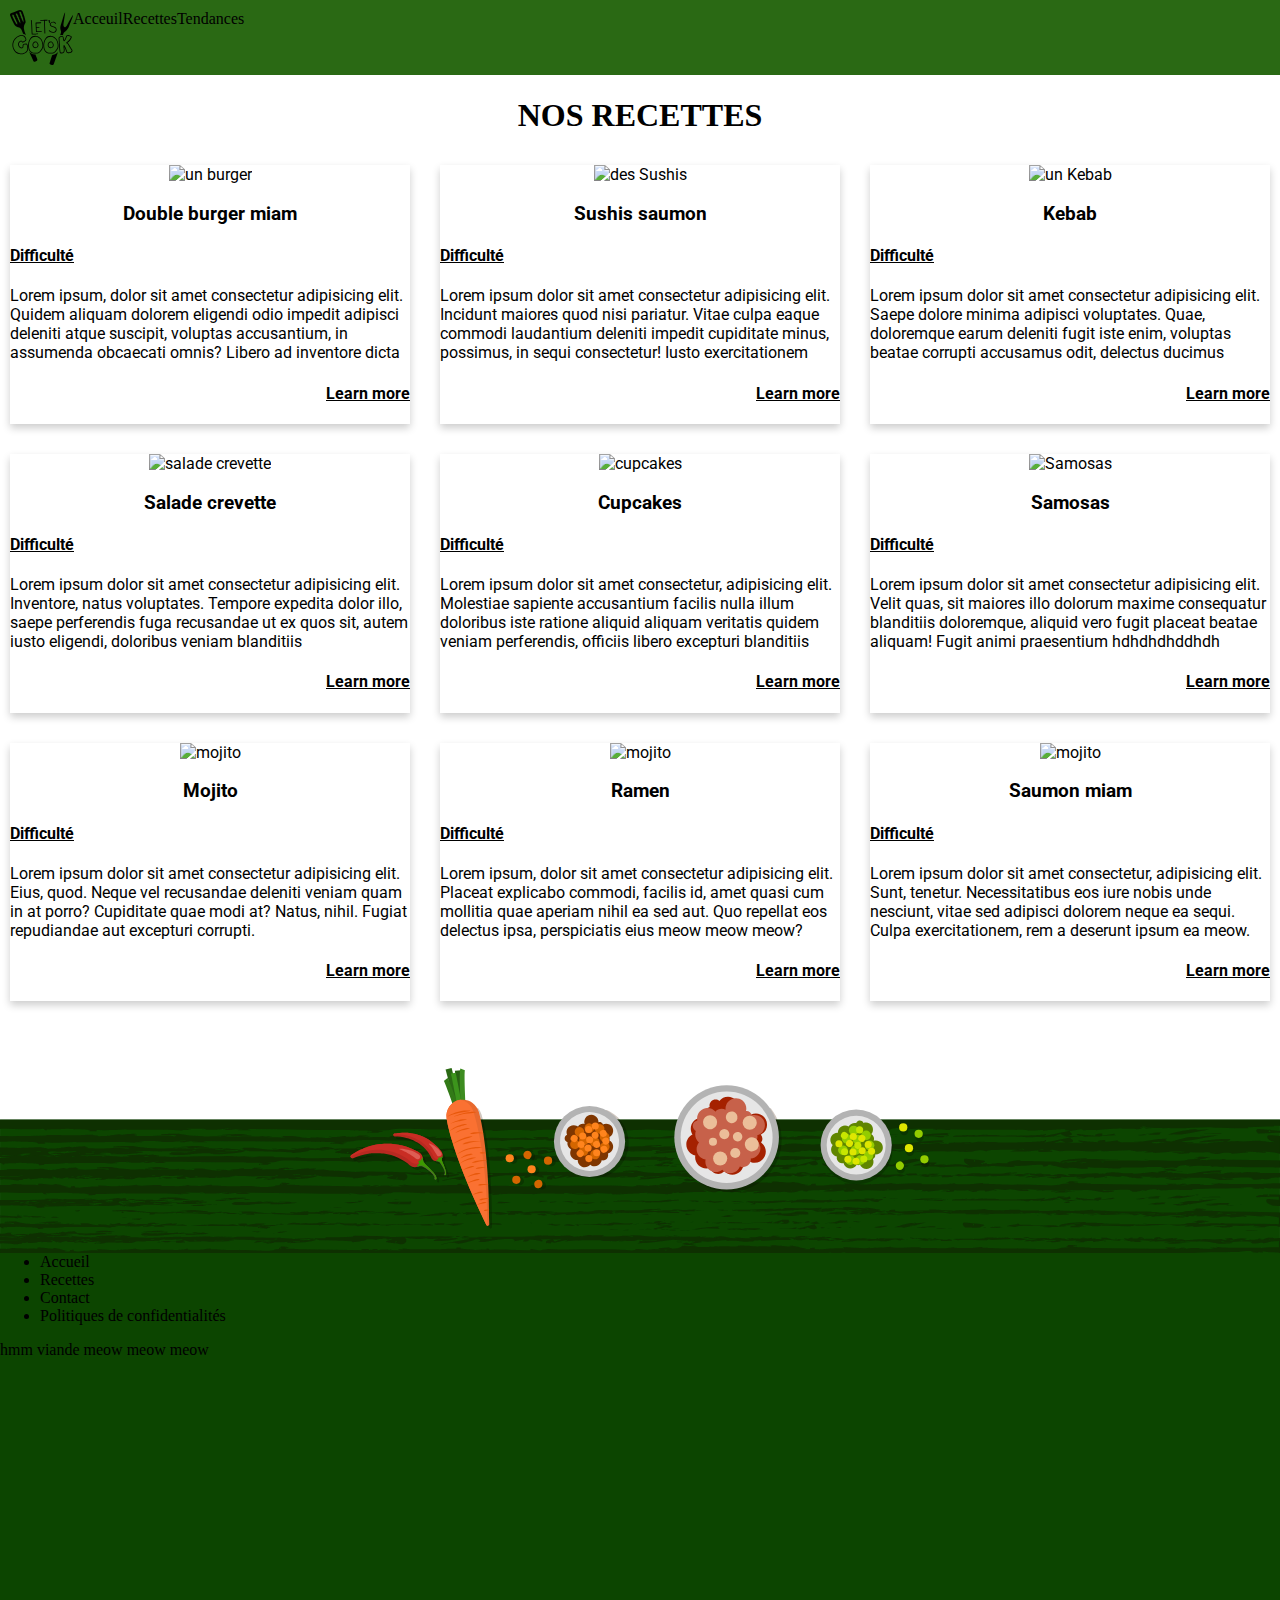
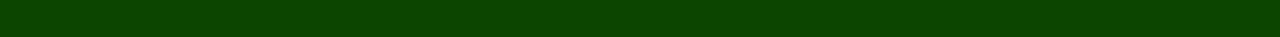
==== index.html @ c4ae0c7a "meow" ====
<!DOCTYPE html>
<html lang="en">

<head>
  <meta charset="UTF-8">
  <meta name="viewport" content="width=device-width, initial-scale=1.0">
  <title>Let's Cook !</title>
  <link rel="stylesheet" href="style.css">
  <link rel="preconnect" href="https://fonts.googleapis.com">
  <link rel="preconnect" href="https://fonts.gstatic.com" crossorigin>
  <link href="https://fonts.googleapis.com/css2?family=Roboto&display=swap" rel="stylesheet">
</head>

<body>
  <header>
    <nav>
      <img id="logo" src="images\logo.svg" alt="logo toque chef avec slogan lets cook">
      <a href="acceuil">Acceuil</a>
      <a href="recettes">Recettes</a>
      <a href="tendances">Tendances</a>
    </nav>
  </header>
  <main>
    <section class="reci">
      <h1>NOS RECETTES</h1>
      <div class="recettes">

        <article class="box">
          <img src="https://i.postimg.cc/MGLY6Jv3/sk-u-VPV-n-V17-Tw-unsplash.jpg" alt="un burger">

          <h3 class="titre recette">Double burger miam</h3>
          <h4 class="dif">Difficulté</h4>
          <p class="description">Lorem ipsum, dolor sit amet consectetur adipisicing elit. Quidem aliquam dolorem
            eligendi odio impedit adipisci deleniti atque suscipit, voluptas accusantium, in assumenda obcaecati
            omnis? Libero ad inventore dicta</p>
          <h4 class="Learn">Learn more</h4>
        </article>

        <article class="box">
          <img src="https://i.postimg.cc/mgpnfhp4/vinicius-benedit-1-GEAA8q3wk-unsplash-1.jpg" alt="des Sushis">

          <h3 class="titre recette">Sushis saumon</h3>
          <h4 class="dif">Difficulté</h4>
          <p class="description">Lorem ipsum dolor sit amet consectetur adipisicing elit. Incidunt maiores quod nisi
            pariatur. Vitae culpa eaque commodi laudantium deleniti impedit cupiditate minus, possimus, in sequi
            consectetur! Iusto exercitationem</p>
          <h4 class="Learn">Learn more</h4>
        </article>
        <article class="box">
          <img src="https://i.postimg.cc/bwMj06h1/dolores-preciado-7a-Ad6mk-NE-unsplash.jpg" alt="un Kebab">

          <h3 class="titre recette">Kebab</h3>
          <h4 class="dif"> Difficulté</h4>
          <p class="description">Lorem ipsum dolor sit amet consectetur adipisicing elit. Saepe dolore minima adipisci
            voluptates. Quae, doloremque earum deleniti fugit iste enim, voluptas beatae corrupti accusamus odit,
            delectus ducimus </p>
          </p>
          <h4 class="Learn">Learn more</h4>
        </article>

        <article class="box">
          <img src="https://i.postimg.cc/NM9vFtbK/max-mota-XBxk-K9n-I6-0-unsplash.jpg" alt="salade crevette">
          <h3 class="titre recette"> Salade crevette</h3>
          <h4 class="dif">Difficulté</h4>
          <p class="description">Lorem ipsum dolor sit amet consectetur adipisicing elit. Inventore, natus voluptates.
            Tempore expedita dolor illo, saepe perferendis fuga recusandae ut ex quos sit, autem iusto eligendi,
            doloribus veniam blanditiis</p>
          <h4 class="Learn">Learn more</h4>
        </article>


        <article class="box">
          <img src="https://i.postimg.cc/Qx7FsmqJ/m-w-v-L6-XDSdvmec-unsplash.jpg" alt="cupcakes">
          <h3 class="titre recette"> Cupcakes</h3>
          <h4 class="dif">Difficulté</h4>
          <p class="description">Lorem ipsum dolor sit amet consectetur, adipisicing elit. Molestiae sapiente
            accusantium facilis nulla illum doloribus iste ratione aliquid aliquam veritatis quidem veniam
            perferendis, officiis libero excepturi blanditiis </p>
          <h4 class="Learn">Learn more</h4>
        </article>


        <article class="box">
          <img src="https://i.postimg.cc/sXf6SKck/kabir-cheema-69a-G6-It7-Xdw-unsplash.jpg" alt="Samosas">
          <h3 class="titre recette"> Samosas</h3>
          <h4 class="dif">Difficulté</h4>
          <p class="description">Lorem ipsum dolor sit amet consectetur adipisicing elit. Velit quas, sit maiores illo
            dolorum maxime consequatur blanditiis doloremque, aliquid vero fugit placeat beatae aliquam! Fugit animi
            praesentium hdhdhdhddhdh</p>
          <h4 class="Learn">Learn more</h4>
        </article>


        <article class="box">
          <img src="https://i.postimg.cc/wjwMkjc7/sk-Mzs-Wr-M8-DSCU-unsplash.jpg" alt="mojito">
          <h3 class="titre recette"> Mojito</h3>
          <h4 class="dif">Difficulté</h4>
          <p class="description">Lorem ipsum dolor sit amet consectetur adipisicing elit. Eius, quod. Neque vel
            recusandae deleniti veniam quam in at porro? Cupiditate quae modi at? Natus, nihil. Fugiat repudiandae aut
            excepturi corrupti.</p>
          <h4 class="Learn">Learn more</h4>
        </article>

        <article class="box">
          <img src="https://i.postimg.cc/GtXMcVyM/hari-panicker-2t28-Ix-STq-F4-unsplash.jpg" alt="mojito">
          <h3 class="titre recette"> Ramen</h3>
          <h4 class="dif">Difficulté</h4>
          <p class="description">Lorem ipsum, dolor sit amet consectetur adipisicing elit. Placeat explicabo commodi,
            facilis id, amet quasi cum mollitia quae aperiam nihil ea sed aut. Quo repellat eos delectus ipsa,
            perspiciatis eius meow meow meow?</p>
          <h4 class="Learn">Learn more</h4>
        </article>

        <article class="box">
          <img src="https://i.postimg.cc/N0GwbqxM/ca-creative-bp-PTl-XWTOvg-unsplash.jpg" alt="mojito">
          <h3 class="titre recette"> Saumon miam</h3>
          <h4 class="dif">Difficulté</h4>
          <p class="description">Lorem ipsum dolor sit amet consectetur, adipisicing elit. Sunt, tenetur.
            Necessitatibus eos iure nobis unde nesciunt, vitae sed adipisci dolorem neque ea sequi. Culpa
            exercitationem, rem a deserunt ipsum ea meow.</p>
          <h4 class="Learn">Learn more</h4>
        </article>

      </div>
    </section>
  </main>

  <footer>
    <div class="imgdiv"></div>
    <div class="contener-footer">
      <div>
        <ul>
          <li> <a href="#">Accueil</a></li>
          <li> <a href="#">Recettes</a></li>
          <li> <a href="#">Contact</a></li>
          <li> <a href="#">Politiques de confidentialités</a></li>
        </ul>
      </div>
      <div>
       <p>hmm viande meow meow meow</p>
      </div>
  </footer>
  </div>
  </footer>

</body>

</html>
---- style.css ----
body {
  margin: 0;
}

img {
  width: 100%;
}

article {
  box-shadow: 0 4px 8px 0 rgba(0, 0, 0, 0.2);
  max-width: 400px;
  margin: 10px;
  text-align: center;
  font-family: Roboto;
}

.Learn {
  text-align: right;
  text-decoration: underline;
}

#logo {
  width: 5%;
}

header {
  background-color: #2a6914;
  padding: 10px;
}
nav {
  text-align: center;
  display: flex;
  justify-self: space-around;
}

a {
  text-decoration: none;
  color: black;
}

.recettes {
  display: flex;
  justify-content: space-between;
  flex-wrap: wrap;
  gap: 10px;
  max-width: 1320px;
}

.reci{ display: flex;
    flex-direction: column;
    align-items: center;
}

.dif {
  text-decoration: underline;
  text-align: left;
}

p{ text-align: left;}

footer p{
    text-align: left;
    margin: 0;
}
.imgdiv{
    background-image: url(images/cooking.svg);
    background-repeat: no-repeat;
    background-position: bottom;
    margin-bottom: -30px;
    background-size: 100%;
    height: 20vw;

}

.contener-footer{
    background-color: #0c4500;
height: 30vw;
}
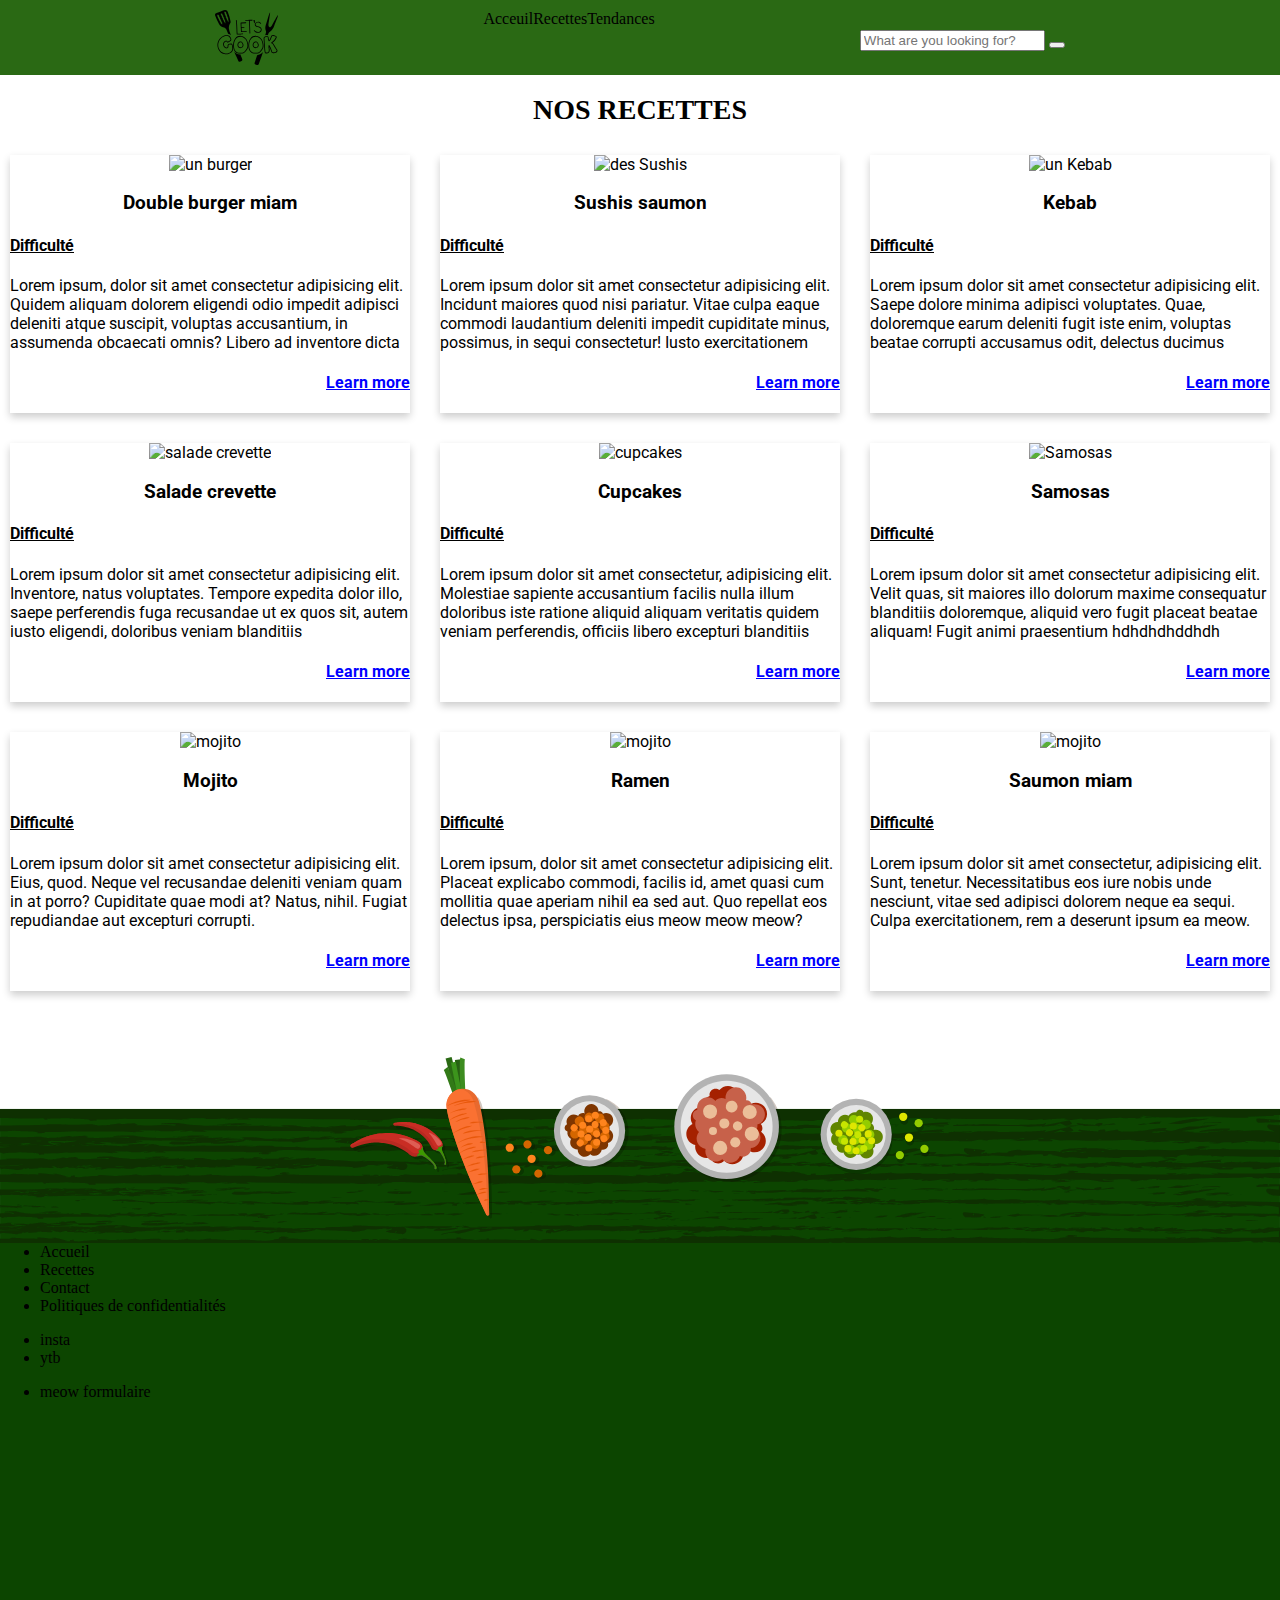
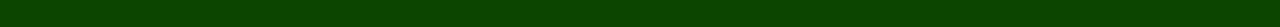
==== commit 31624534: "avant le flex basis (5 seconds before disaster)" ====
--- a/index.html
+++ b/index.html
@@ -13,12 +13,21 @@
 
 <body>
   <header>
+    <img id="logo" src="images\logo.svg" alt="logo toque chef avec slogan lets cook"> 
     <nav>
-      <img id="logo" src="images\logo.svg" alt="logo toque chef avec slogan lets cook">
+     
       <a href="acceuil">Acceuil</a>
       <a href="recettes">Recettes</a>
       <a href="tendances">Tendances</a>
     </nav>
+    <div class="wrap">
+      <div class="search">
+         <input type="text" class="searchTerm" placeholder="What are you looking for?">
+         <button type="submit" class="searchButton">
+           <i class="fa fa-search"></i>
+        </button>
+      </div>
+   </div>
   </header>
   <main>
     <section class="reci">
@@ -128,7 +137,7 @@
   <footer>
     <div class="imgdiv"></div>
     <div class="contener-footer">
-      <div>
+      <div class="acceuil">
         <ul>
           <li> <a href="#">Accueil</a></li>
           <li> <a href="#">Recettes</a></li>
@@ -136,8 +145,16 @@
           <li> <a href="#">Politiques de confidentialités</a></li>
         </ul>
       </div>
-      <div>
-       <p>hmm viande meow meow meow</p>
+      <div class="icons">
+        <ul>
+          <li>insta</li>
+          <li>ytb</li>
+        </ul>
+      </div>
+      <div class="formu">
+        <ul>
+          <li>meow formulaire</li>
+        </ul>
       </div>
   </footer>
   </div>
@@ -145,4 +162,4 @@
 
 </body>
 
-</html>+</html>  --- a/style.css
+++ b/style.css
@@ -14,30 +14,42 @@
   font-family: Roboto;
 }
 
+nav{
+  display: flex;
+  justify-content: space-evenly;
+
+}
 .Learn {
   text-align: right;
   text-decoration: underline;
+  color: blue;
 }
 
 #logo {
   width: 5%;
+display: flex;
+justify-content: flex-start;
 }
 
 header {
   background-color: #2a6914;
   padding: 10px;
-}
-nav {
   text-align: center;
   display: flex;
-  justify-self: space-around;
+  justify-content: space-evenly;
 }
+
 
 a {
   text-decoration: none;
   color: black;
+  font-family:'Comfortaa', cursive;
+
 }
-
+h1{
+  font-family: 'Comfortaa', cursive;
+  font-size: 28px;
+}
 .recettes {
   display: flex;
   justify-content: space-between;
@@ -75,4 +87,10 @@
 .contener-footer{
     background-color: #0c4500;
 height: 30vw;
+}
+
+.wrap{
+  display: flex;
+  justify-content: flex-end;
+  margin-top: 20px;
 }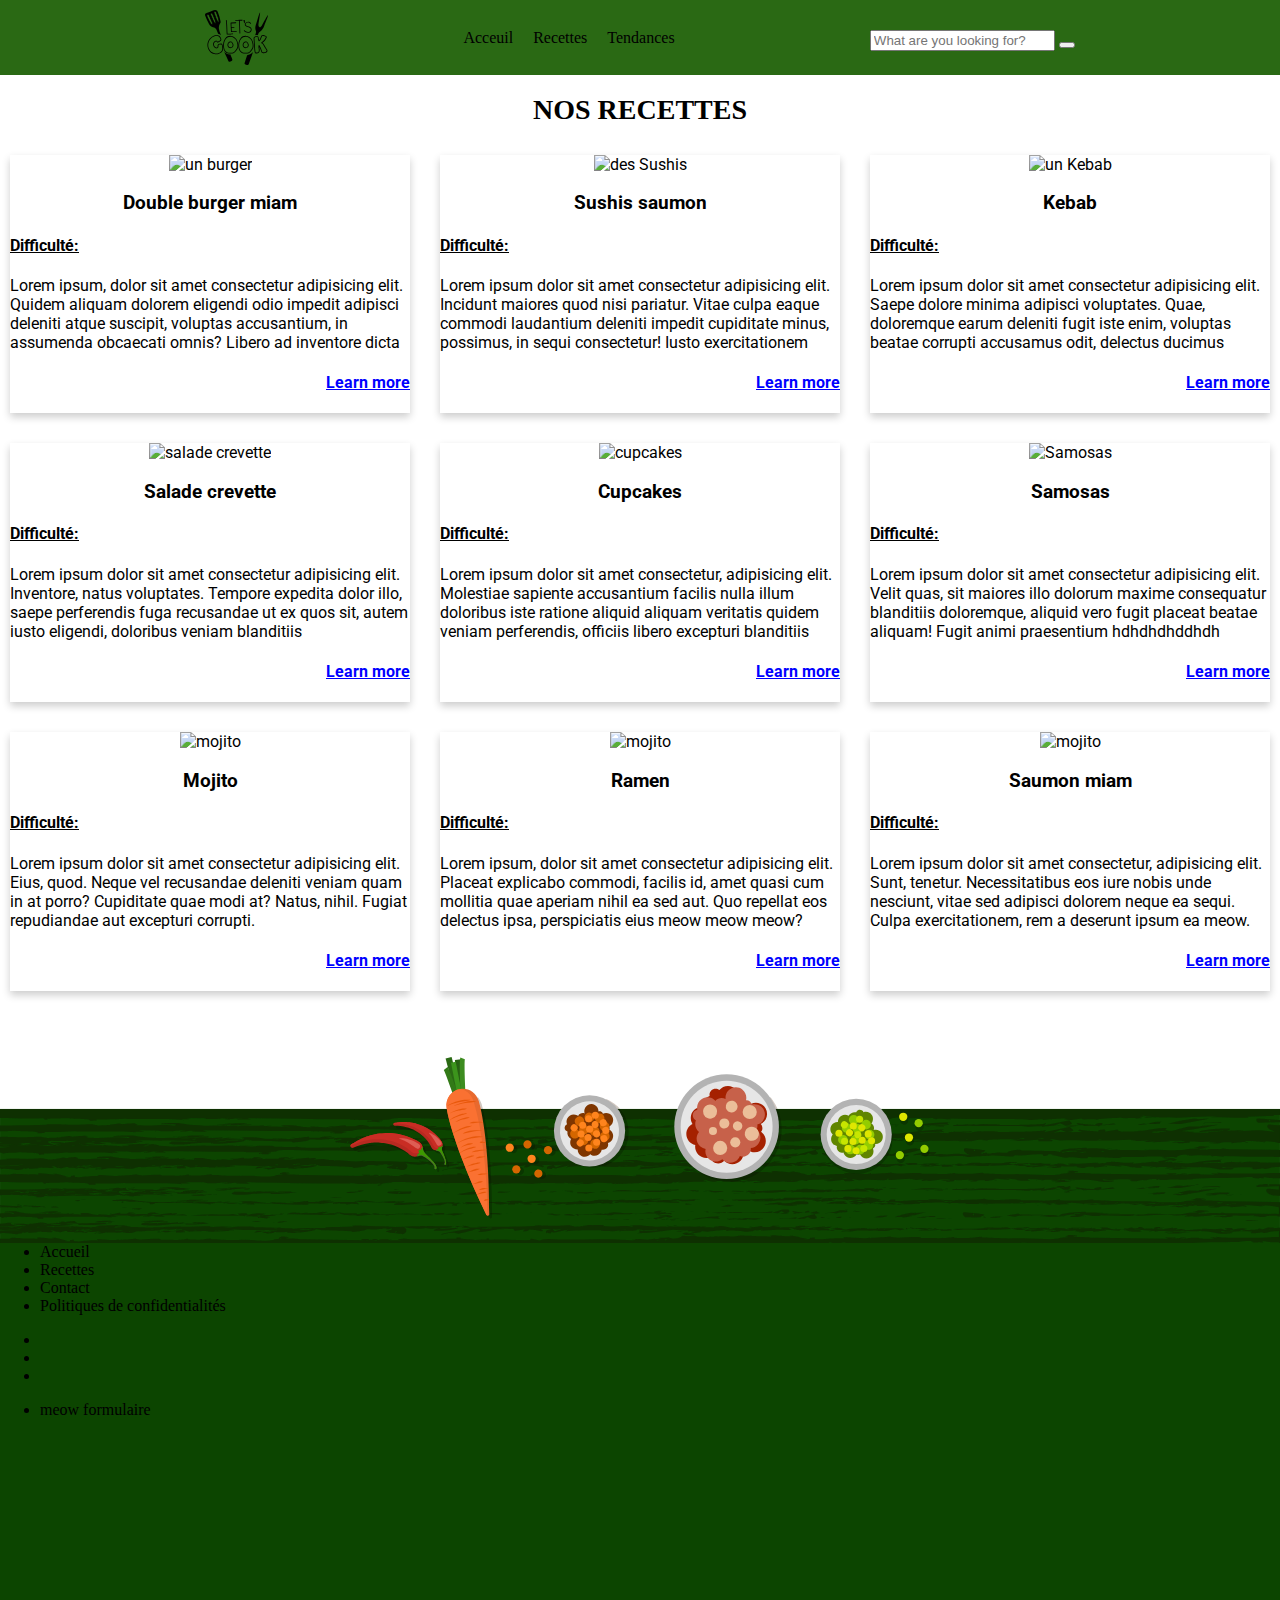
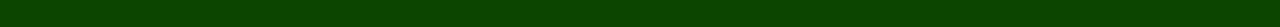
==== commit bc5b0e68: "dérniére modif en date" ====
--- a/index.html
+++ b/index.html
@@ -9,6 +9,7 @@
   <link rel="preconnect" href="https://fonts.googleapis.com">
   <link rel="preconnect" href="https://fonts.gstatic.com" crossorigin>
   <link href="https://fonts.googleapis.com/css2?family=Roboto&display=swap" rel="stylesheet">
+  <link rel="stylesheet" href="https://cdnjs.cloudflare.com/ajax/libs/font-awesome/6.5.1/css/all.min.css" integrity="sha512-DTOQO9RWCH3ppGqcWaEA1BIZOC6xxalwEsw9c2QQeAIftl+Vegovlnee1c9QX4TctnWMn13TZye+giMm8e2LwA==" crossorigin="anonymous" referrerpolicy="no-referrer" />
 </head>
 
 <body>
@@ -38,7 +39,9 @@
           <img src="https://i.postimg.cc/MGLY6Jv3/sk-u-VPV-n-V17-Tw-unsplash.jpg" alt="un burger">
 
           <h3 class="titre recette">Double burger miam</h3>
-          <h4 class="dif">Difficulté</h4>
+          <h4 class="dif">Difficulté: 
+            <i class="fa-solid fa-star"></i><i class="fa-solid fa-star"></i>
+          </h4>
           <p class="description">Lorem ipsum, dolor sit amet consectetur adipisicing elit. Quidem aliquam dolorem
             eligendi odio impedit adipisci deleniti atque suscipit, voluptas accusantium, in assumenda obcaecati
             omnis? Libero ad inventore dicta</p>
@@ -49,7 +52,8 @@
           <img src="https://i.postimg.cc/mgpnfhp4/vinicius-benedit-1-GEAA8q3wk-unsplash-1.jpg" alt="des Sushis">
 
           <h3 class="titre recette">Sushis saumon</h3>
-          <h4 class="dif">Difficulté</h4>
+          <h4 class="dif">Difficulté: 
+          <i class="fa-solid fa-star"></i><i class="fa-solid fa-star"></i><i class="fa-solid fa-star"></i><i class="fa-solid fa-star"></i></h4>
           <p class="description">Lorem ipsum dolor sit amet consectetur adipisicing elit. Incidunt maiores quod nisi
             pariatur. Vitae culpa eaque commodi laudantium deleniti impedit cupiditate minus, possimus, in sequi
             consectetur! Iusto exercitationem</p>
@@ -59,7 +63,7 @@
           <img src="https://i.postimg.cc/bwMj06h1/dolores-preciado-7a-Ad6mk-NE-unsplash.jpg" alt="un Kebab">
 
           <h3 class="titre recette">Kebab</h3>
-          <h4 class="dif"> Difficulté</h4>
+          <h4 class="dif"> Difficulté: <i class="fa-solid fa-star"><i class="fa-solid fa-star"></i><i class="fa-solid fa-star"></i></i></h4>
           <p class="description">Lorem ipsum dolor sit amet consectetur adipisicing elit. Saepe dolore minima adipisci
             voluptates. Quae, doloremque earum deleniti fugit iste enim, voluptas beatae corrupti accusamus odit,
             delectus ducimus </p>
@@ -70,7 +74,7 @@
         <article class="box">
           <img src="https://i.postimg.cc/NM9vFtbK/max-mota-XBxk-K9n-I6-0-unsplash.jpg" alt="salade crevette">
           <h3 class="titre recette"> Salade crevette</h3>
-          <h4 class="dif">Difficulté</h4>
+          <h4 class="dif">Difficulté: <i class="fa-solid fa-star"></i></h4>
           <p class="description">Lorem ipsum dolor sit amet consectetur adipisicing elit. Inventore, natus voluptates.
             Tempore expedita dolor illo, saepe perferendis fuga recusandae ut ex quos sit, autem iusto eligendi,
             doloribus veniam blanditiis</p>
@@ -81,7 +85,7 @@
         <article class="box">
           <img src="https://i.postimg.cc/Qx7FsmqJ/m-w-v-L6-XDSdvmec-unsplash.jpg" alt="cupcakes">
           <h3 class="titre recette"> Cupcakes</h3>
-          <h4 class="dif">Difficulté</h4>
+          <h4 class="dif">Difficulté: <i class="fa-solid fa-star"></i><i class="fa-solid fa-star"></i><i class="fa-solid fa-star"></i></h4>
           <p class="description">Lorem ipsum dolor sit amet consectetur, adipisicing elit. Molestiae sapiente
             accusantium facilis nulla illum doloribus iste ratione aliquid aliquam veritatis quidem veniam
             perferendis, officiis libero excepturi blanditiis </p>
@@ -92,7 +96,7 @@
         <article class="box">
           <img src="https://i.postimg.cc/sXf6SKck/kabir-cheema-69a-G6-It7-Xdw-unsplash.jpg" alt="Samosas">
           <h3 class="titre recette"> Samosas</h3>
-          <h4 class="dif">Difficulté</h4>
+          <h4 class="dif">Difficulté: <i class="fa-solid fa-star"></i><i class="fa-solid fa-star"></i></h4>
           <p class="description">Lorem ipsum dolor sit amet consectetur adipisicing elit. Velit quas, sit maiores illo
             dolorum maxime consequatur blanditiis doloremque, aliquid vero fugit placeat beatae aliquam! Fugit animi
             praesentium hdhdhdhddhdh</p>
@@ -103,7 +107,7 @@
         <article class="box">
           <img src="https://i.postimg.cc/wjwMkjc7/sk-Mzs-Wr-M8-DSCU-unsplash.jpg" alt="mojito">
           <h3 class="titre recette"> Mojito</h3>
-          <h4 class="dif">Difficulté</h4>
+          <h4 class="dif">Difficulté: <i class="fa-solid fa-star"></i></h4>
           <p class="description">Lorem ipsum dolor sit amet consectetur adipisicing elit. Eius, quod. Neque vel
             recusandae deleniti veniam quam in at porro? Cupiditate quae modi at? Natus, nihil. Fugiat repudiandae aut
             excepturi corrupti.</p>
@@ -113,7 +117,7 @@
         <article class="box">
           <img src="https://i.postimg.cc/GtXMcVyM/hari-panicker-2t28-Ix-STq-F4-unsplash.jpg" alt="mojito">
           <h3 class="titre recette"> Ramen</h3>
-          <h4 class="dif">Difficulté</h4>
+          <h4 class="dif">Difficulté: <i class="fa-solid fa-star"></i></h4>
           <p class="description">Lorem ipsum, dolor sit amet consectetur adipisicing elit. Placeat explicabo commodi,
             facilis id, amet quasi cum mollitia quae aperiam nihil ea sed aut. Quo repellat eos delectus ipsa,
             perspiciatis eius meow meow meow?</p>
@@ -123,7 +127,7 @@
         <article class="box">
           <img src="https://i.postimg.cc/N0GwbqxM/ca-creative-bp-PTl-XWTOvg-unsplash.jpg" alt="mojito">
           <h3 class="titre recette"> Saumon miam</h3>
-          <h4 class="dif">Difficulté</h4>
+          <h4 class="dif">Difficulté: <i class="fa-solid fa-star"></i><i class="fa-solid fa-star"></i><i class="fa-solid fa-star"></i></h4>
           <p class="description">Lorem ipsum dolor sit amet consectetur, adipisicing elit. Sunt, tenetur.
             Necessitatibus eos iure nobis unde nesciunt, vitae sed adipisci dolorem neque ea sequi. Culpa
             exercitationem, rem a deserunt ipsum ea meow.</p>
@@ -147,8 +151,9 @@
       </div>
       <div class="icons">
         <ul>
-          <li>insta</li>
-          <li>ytb</li>
+          <li><i class="fa-brands fa-square-instagram"></i></li>
+          <li><i class="fa-brands fa-x-twitter"></i></li>
+          <li><i class="fa-brands fa-youtube"></i></li>
         </ul>
       </div>
       <div class="formu">
@@ -156,9 +161,14 @@
           <li>meow formulaire</li>
         </ul>
       </div>
+      <section class="footer-form">
+        <h3></h3>
+      </section>
   </footer>
   </div>
-  </footer>
+<div>
+
+</div>
 
 </body>
 
--- a/style.css
+++ b/style.css
@@ -8,7 +8,7 @@
 
 article {
   box-shadow: 0 4px 8px 0 rgba(0, 0, 0, 0.2);
-  max-width: 400px;
+  flex: 1  1 350px;
   margin: 10px;
   text-align: center;
   font-family: Roboto;
@@ -16,7 +16,10 @@
 
 nav{
   display: flex;
-  justify-content: space-evenly;
+  justify-content: space-around;
+  flex-wrap: wrap;
+  align-items: center;
+  gap: 20px;
 
 }
 .Learn {
@@ -55,7 +58,7 @@
   justify-content: space-between;
   flex-wrap: wrap;
   gap: 10px;
-  max-width: 1320px;
+max-width: 1320px;
 }
 
 .reci{ display: flex;
@@ -93,4 +96,9 @@
   display: flex;
   justify-content: flex-end;
   margin-top: 20px;
-}+}
+
+article:hover{
+  transform: scale(1.1);
+}
+
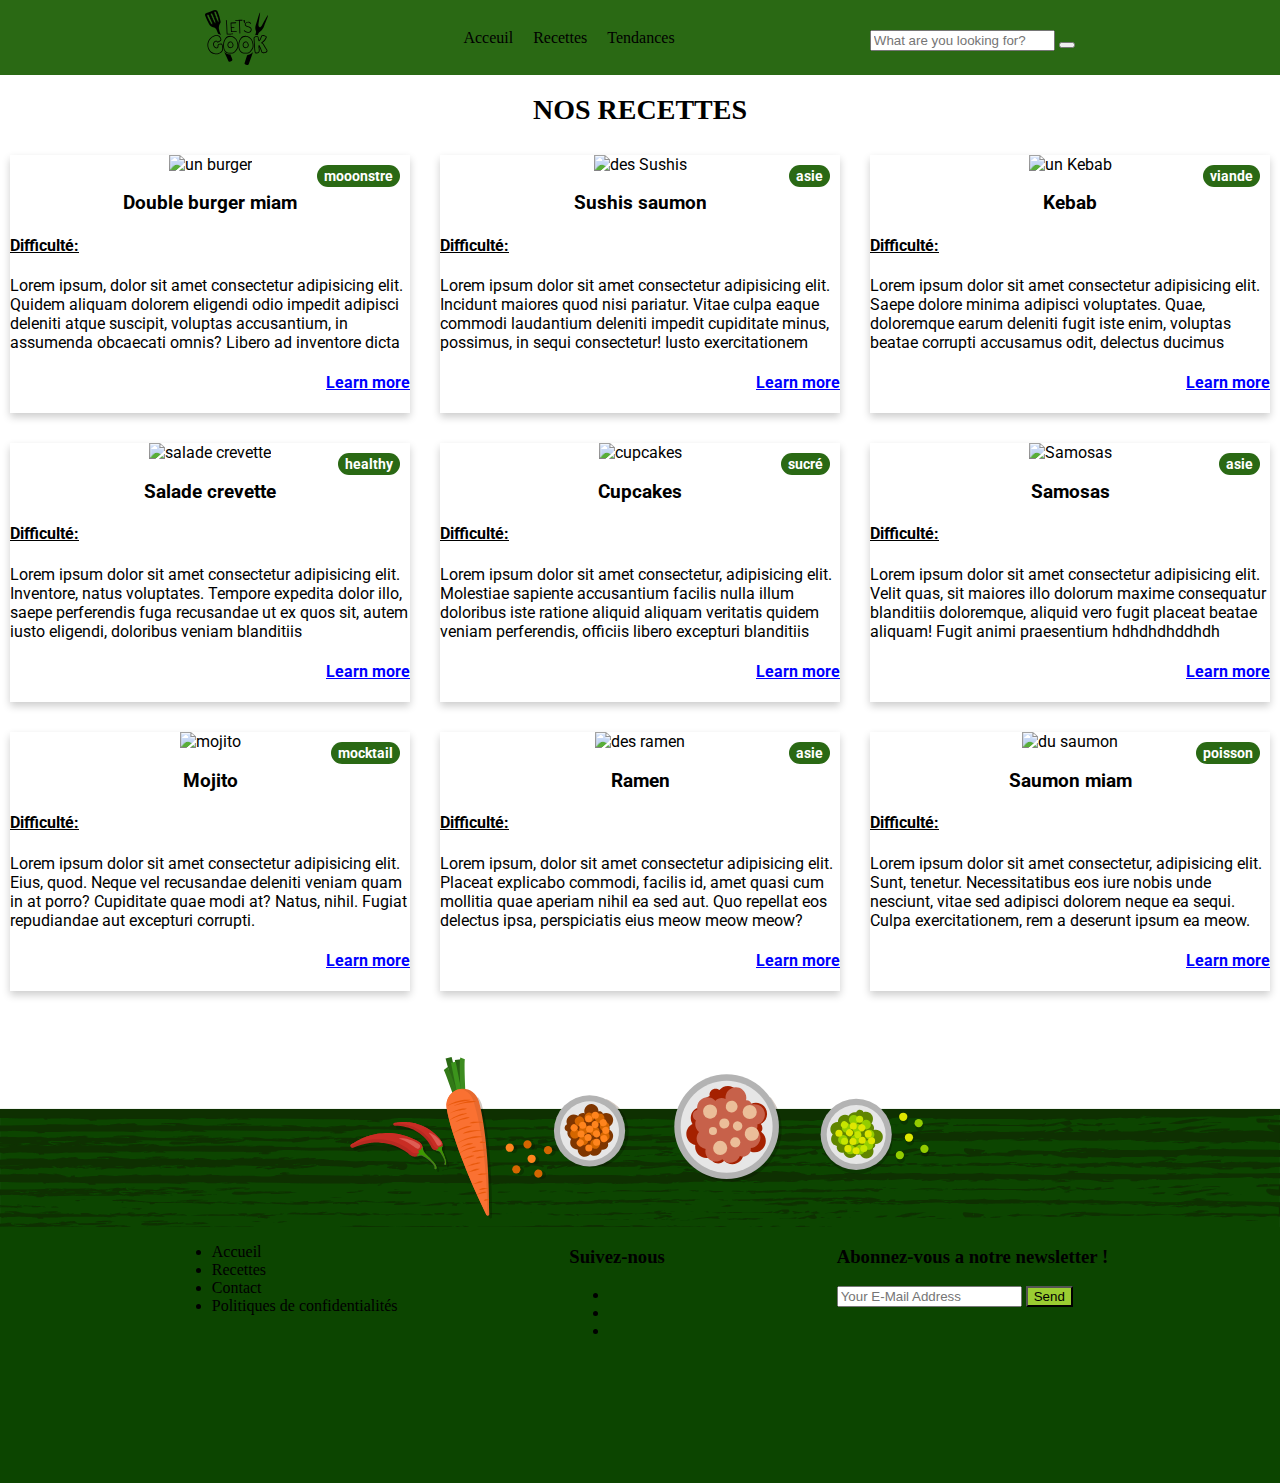
==== commit 9549c9f7: "added new features check readme" ====
--- a/index.html
+++ b/index.html
@@ -9,37 +9,41 @@
   <link rel="preconnect" href="https://fonts.googleapis.com">
   <link rel="preconnect" href="https://fonts.gstatic.com" crossorigin>
   <link href="https://fonts.googleapis.com/css2?family=Roboto&display=swap" rel="stylesheet">
-  <link rel="stylesheet" href="https://cdnjs.cloudflare.com/ajax/libs/font-awesome/6.5.1/css/all.min.css" integrity="sha512-DTOQO9RWCH3ppGqcWaEA1BIZOC6xxalwEsw9c2QQeAIftl+Vegovlnee1c9QX4TctnWMn13TZye+giMm8e2LwA==" crossorigin="anonymous" referrerpolicy="no-referrer" />
+  <link rel="stylesheet" href="https://cdnjs.cloudflare.com/ajax/libs/font-awesome/6.5.1/css/all.min.css"
+    integrity="sha512-DTOQO9RWCH3ppGqcWaEA1BIZOC6xxalwEsw9c2QQeAIftl+Vegovlnee1c9QX4TctnWMn13TZye+giMm8e2LwA=="
+    crossorigin="anonymous" referrerpolicy="no-referrer" />
 </head>
 
 <body>
-  <header>
-    <img id="logo" src="images\logo.svg" alt="logo toque chef avec slogan lets cook"> 
-    <nav>
-     
-      <a href="acceuil">Acceuil</a>
-      <a href="recettes">Recettes</a>
-      <a href="tendances">Tendances</a>
+  <header class="m-header">
+    <img id="logo" class="m-header__logo" src="images\logo.svg" alt="logo toque chef avec slogan lets cook">
+    <nav class="m-header__navbar ">
+
+      <a href="acceuil" class="m-header__a">Acceuil</a>
+      <a href="recettes" class="m-header__a">Recettes</a>
+      <a href="tendances" class="m-header__a">Tendances</a>
     </nav>
-    <div class="wrap">
-      <div class="search">
-         <input type="text" class="searchTerm" placeholder="What are you looking for?">
-         <button type="submit" class="searchButton">
-           <i class="fa fa-search"></i>
+    <div class="m-searchbar">
+      <div class="m-searchbar__btn">
+        <input type="text" class="m-searchTerm" placeholder="What are you looking for?">
+        <button type="submit" class="searchButton">
+          <i class="fa fa-search" alt="loupe"></i>
         </button>
       </div>
-   </div>
+    </div>
   </header>
   <main>
-    <section class="reci">
+    <section class="m-big__container">
       <h1>NOS RECETTES</h1>
-      <div class="recettes">
-
-        <article class="box">
+      <div class="m-container">
+
+        <article class="box"> <div class="articlebadge-contener">
+          <p class="Articlebadge">mooonstre</p> 
+        </div>
           <img src="https://i.postimg.cc/MGLY6Jv3/sk-u-VPV-n-V17-Tw-unsplash.jpg" alt="un burger">
-
+         
           <h3 class="titre recette">Double burger miam</h3>
-          <h4 class="dif">Difficulté: 
+          <h4 class="article__difficulte">Difficulté:
             <i class="fa-solid fa-star"></i><i class="fa-solid fa-star"></i>
           </h4>
           <p class="description">Lorem ipsum, dolor sit amet consectetur adipisicing elit. Quidem aliquam dolorem
@@ -49,21 +53,30 @@
         </article>
 
         <article class="box">
+          <div class="articlebadge-contener">
+            <p class="Articlebadge">asie</p> 
+          </div>
           <img src="https://i.postimg.cc/mgpnfhp4/vinicius-benedit-1-GEAA8q3wk-unsplash-1.jpg" alt="des Sushis">
 
           <h3 class="titre recette">Sushis saumon</h3>
-          <h4 class="dif">Difficulté: 
-          <i class="fa-solid fa-star"></i><i class="fa-solid fa-star"></i><i class="fa-solid fa-star"></i><i class="fa-solid fa-star"></i></h4>
+          <h4 class="article__difficulte">Difficulté:
+            <i class="fa-solid fa-star"></i><i class="fa-solid fa-star"></i><i class="fa-solid fa-star"></i><i
+              class="fa-solid fa-star"></i>
+          </h4>
           <p class="description">Lorem ipsum dolor sit amet consectetur adipisicing elit. Incidunt maiores quod nisi
             pariatur. Vitae culpa eaque commodi laudantium deleniti impedit cupiditate minus, possimus, in sequi
             consectetur! Iusto exercitationem</p>
           <h4 class="Learn">Learn more</h4>
         </article>
         <article class="box">
+          <div class="articlebadge-contener">
+            <p class="Articlebadge">viande</p> 
+          </div>
           <img src="https://i.postimg.cc/bwMj06h1/dolores-preciado-7a-Ad6mk-NE-unsplash.jpg" alt="un Kebab">
 
           <h3 class="titre recette">Kebab</h3>
-          <h4 class="dif"> Difficulté: <i class="fa-solid fa-star"><i class="fa-solid fa-star"></i><i class="fa-solid fa-star"></i></i></h4>
+          <h4 class="article__difficulte"> Difficulté: <i class="fa-solid fa-star"><i class="fa-solid fa-star"></i><i
+                class="fa-solid fa-star"></i></i></h4>
           <p class="description">Lorem ipsum dolor sit amet consectetur adipisicing elit. Saepe dolore minima adipisci
             voluptates. Quae, doloremque earum deleniti fugit iste enim, voluptas beatae corrupti accusamus odit,
             delectus ducimus </p>
@@ -72,9 +85,12 @@
         </article>
 
         <article class="box">
+          <div class="articlebadge-contener">
+            <p class="Articlebadge">healthy</p> 
+          </div>
           <img src="https://i.postimg.cc/NM9vFtbK/max-mota-XBxk-K9n-I6-0-unsplash.jpg" alt="salade crevette">
           <h3 class="titre recette"> Salade crevette</h3>
-          <h4 class="dif">Difficulté: <i class="fa-solid fa-star"></i></h4>
+          <h4 class="article__difficulte">Difficulté: <i class="fa-solid fa-star"></i></h4>
           <p class="description">Lorem ipsum dolor sit amet consectetur adipisicing elit. Inventore, natus voluptates.
             Tempore expedita dolor illo, saepe perferendis fuga recusandae ut ex quos sit, autem iusto eligendi,
             doloribus veniam blanditiis</p>
@@ -83,9 +99,13 @@
 
 
         <article class="box">
+          <div class="articlebadge-contener">
+            <p class="Articlebadge">sucré</p> 
+          </div>
           <img src="https://i.postimg.cc/Qx7FsmqJ/m-w-v-L6-XDSdvmec-unsplash.jpg" alt="cupcakes">
           <h3 class="titre recette"> Cupcakes</h3>
-          <h4 class="dif">Difficulté: <i class="fa-solid fa-star"></i><i class="fa-solid fa-star"></i><i class="fa-solid fa-star"></i></h4>
+          <h4 class="article__difficulte">Difficulté: <i class="fa-solid fa-star"></i><i class="fa-solid fa-star"></i><i
+              class="fa-solid fa-star"></i></h4>
           <p class="description">Lorem ipsum dolor sit amet consectetur, adipisicing elit. Molestiae sapiente
             accusantium facilis nulla illum doloribus iste ratione aliquid aliquam veritatis quidem veniam
             perferendis, officiis libero excepturi blanditiis </p>
@@ -94,9 +114,13 @@
 
 
         <article class="box">
+          <div class="articlebadge-contener">
+            <p class="Articlebadge">asie</p> 
+          </div>
           <img src="https://i.postimg.cc/sXf6SKck/kabir-cheema-69a-G6-It7-Xdw-unsplash.jpg" alt="Samosas">
           <h3 class="titre recette"> Samosas</h3>
-          <h4 class="dif">Difficulté: <i class="fa-solid fa-star"></i><i class="fa-solid fa-star"></i></h4>
+          <h4 class="article__difficulte">Difficulté: <i class="fa-solid fa-star"></i><i class="fa-solid fa-star"></i>
+          </h4>
           <p class="description">Lorem ipsum dolor sit amet consectetur adipisicing elit. Velit quas, sit maiores illo
             dolorum maxime consequatur blanditiis doloremque, aliquid vero fugit placeat beatae aliquam! Fugit animi
             praesentium hdhdhdhddhdh</p>
@@ -105,9 +129,12 @@
 
 
         <article class="box">
+          <div class="articlebadge-contener">
+            <p class="Articlebadge">mocktail</p> 
+          </div>
           <img src="https://i.postimg.cc/wjwMkjc7/sk-Mzs-Wr-M8-DSCU-unsplash.jpg" alt="mojito">
           <h3 class="titre recette"> Mojito</h3>
-          <h4 class="dif">Difficulté: <i class="fa-solid fa-star"></i></h4>
+          <h4 class="article__difficulte">Difficulté: <i class="fa-solid fa-star"></i></h4>
           <p class="description">Lorem ipsum dolor sit amet consectetur adipisicing elit. Eius, quod. Neque vel
             recusandae deleniti veniam quam in at porro? Cupiditate quae modi at? Natus, nihil. Fugiat repudiandae aut
             excepturi corrupti.</p>
@@ -115,9 +142,12 @@
         </article>
 
         <article class="box">
-          <img src="https://i.postimg.cc/GtXMcVyM/hari-panicker-2t28-Ix-STq-F4-unsplash.jpg" alt="mojito">
+          <div class="articlebadge-contener">
+            <p class="Articlebadge">asie</p> 
+          </div>
+          <img src="https://i.postimg.cc/GtXMcVyM/hari-panicker-2t28-Ix-STq-F4-unsplash.jpg" alt="des ramen">
           <h3 class="titre recette"> Ramen</h3>
-          <h4 class="dif">Difficulté: <i class="fa-solid fa-star"></i></h4>
+          <h4 class="article__difficulte">Difficulté: <i class="fa-solid fa-star"></i></h4>
           <p class="description">Lorem ipsum, dolor sit amet consectetur adipisicing elit. Placeat explicabo commodi,
             facilis id, amet quasi cum mollitia quae aperiam nihil ea sed aut. Quo repellat eos delectus ipsa,
             perspiciatis eius meow meow meow?</p>
@@ -125,9 +155,13 @@
         </article>
 
         <article class="box">
-          <img src="https://i.postimg.cc/N0GwbqxM/ca-creative-bp-PTl-XWTOvg-unsplash.jpg" alt="mojito">
+          <div class="articlebadge-contener">
+            <p class="Articlebadge">poisson</p> 
+          </div>
+          <img src="https://i.postimg.cc/N0GwbqxM/ca-creative-bp-PTl-XWTOvg-unsplash.jpg" alt="du saumon">
           <h3 class="titre recette"> Saumon miam</h3>
-          <h4 class="dif">Difficulté: <i class="fa-solid fa-star"></i><i class="fa-solid fa-star"></i><i class="fa-solid fa-star"></i></h4>
+          <h4 class="article__difficulte">Difficulté: <i class="fa-solid fa-star"></i><i class="fa-solid fa-star"></i><i
+              class="fa-solid fa-star"></i></h4>
           <p class="description">Lorem ipsum dolor sit amet consectetur, adipisicing elit. Sunt, tenetur.
             Necessitatibus eos iure nobis unde nesciunt, vitae sed adipisci dolorem neque ea sequi. Culpa
             exercitationem, rem a deserunt ipsum ea meow.</p>
@@ -149,27 +183,29 @@
           <li> <a href="#">Politiques de confidentialités</a></li>
         </ul>
       </div>
-      <div class="icons">
+      <section class="icons">
+        <h3>Suivez-nous</h3>
         <ul>
-          <li><i class="fa-brands fa-square-instagram"></i></li>
-          <li><i class="fa-brands fa-x-twitter"></i></li>
-          <li><i class="fa-brands fa-youtube"></i></li>
+          <li><i class="fa-brands fa-square-instagram" alt="logo insta"></i></li>
+          <li><i class="fa-brands fa-x-twitter" alt="logo twitter"></i></li>
+          <li><i class="fa-brands fa-youtube" alt="logo youtube"></i></li>
         </ul>
-      </div>
+      </section>
       <div class="formu">
-        <ul>
-          <li>meow formulaire</li>
-        </ul>
-      </div>
-      <section class="footer-form">
-        <h3></h3>
+        <section class="footer-form">
+          <h3>Abonnez-vous a notre newsletter !</h3>
+          <input type="email" class="form__field" placeholder="Your E-Mail Address" />
+          <button type="button" class="btn">Send</button>
+          </form>
+
+      </div>
       </section>
   </footer>
   </div>
-<div>
-
-</div>
+  <div>
+
+  </div>
 
 </body>
 
-</html>  +</html>--- a/style.css
+++ b/style.css
@@ -1,3 +1,8 @@
+
+
+/* STYLE GENERAL */
+
+
 body {
   margin: 0;
 }
@@ -5,6 +10,10 @@
 img {
   width: 100%;
 }
+
+
+
+
 
 article {
   box-shadow: 0 4px 8px 0 rgba(0, 0, 0, 0.2);
@@ -14,13 +23,13 @@
   font-family: Roboto;
 }
 
-nav{
+
+.m-header__navbar{
   display: flex;
   justify-content: space-around;
   flex-wrap: wrap;
   align-items: center;
   gap: 20px;
-
 }
 .Learn {
   text-align: right;
@@ -34,7 +43,7 @@
 justify-content: flex-start;
 }
 
-header {
+.m-header {
   background-color: #2a6914;
   padding: 10px;
   text-align: center;
@@ -53,7 +62,7 @@
   font-family: 'Comfortaa', cursive;
   font-size: 28px;
 }
-.recettes {
+.m-container {
   display: flex;
   justify-content: space-between;
   flex-wrap: wrap;
@@ -61,12 +70,12 @@
 max-width: 1320px;
 }
 
-.reci{ display: flex;
+.m-big__container{ display: flex;
     flex-direction: column;
     align-items: center;
 }
 
-.dif {
+.article__difficulte{
   text-decoration: underline;
   text-align: left;
 }
@@ -89,16 +98,49 @@
 
 .contener-footer{
     background-color: #0c4500;
-height: 30vw;
+min-height: 20vw;
 }
 
-.wrap{
+.m-searchbar{
   display: flex;
   justify-content: flex-end;
   margin-top: 20px;
+
 }
 
 article:hover{
   transform: scale(1.1);
 }
 
+.contener-footer{
+  display: flex;
+  justify-content: space-evenly ;
+}
+
+.btn{
+  background-color: yellowgreen;
+}
+
+@media screen and (max-width: 400px) {
+  h1{
+    color:#0c4500;
+  }
+  
+}
+
+.Articlebadge {
+  background-color: #2a6914;
+  color: white;
+  position: absolute;
+  border-radius: 15px;
+  font-size: 14px;
+  font-weight: bold;
+  margin: 10px;
+  padding: 3px 7px;
+  z-index: 1;
+}
+
+.articlebadge-contener {
+  display: flex;
+  justify-content: flex-end;
+}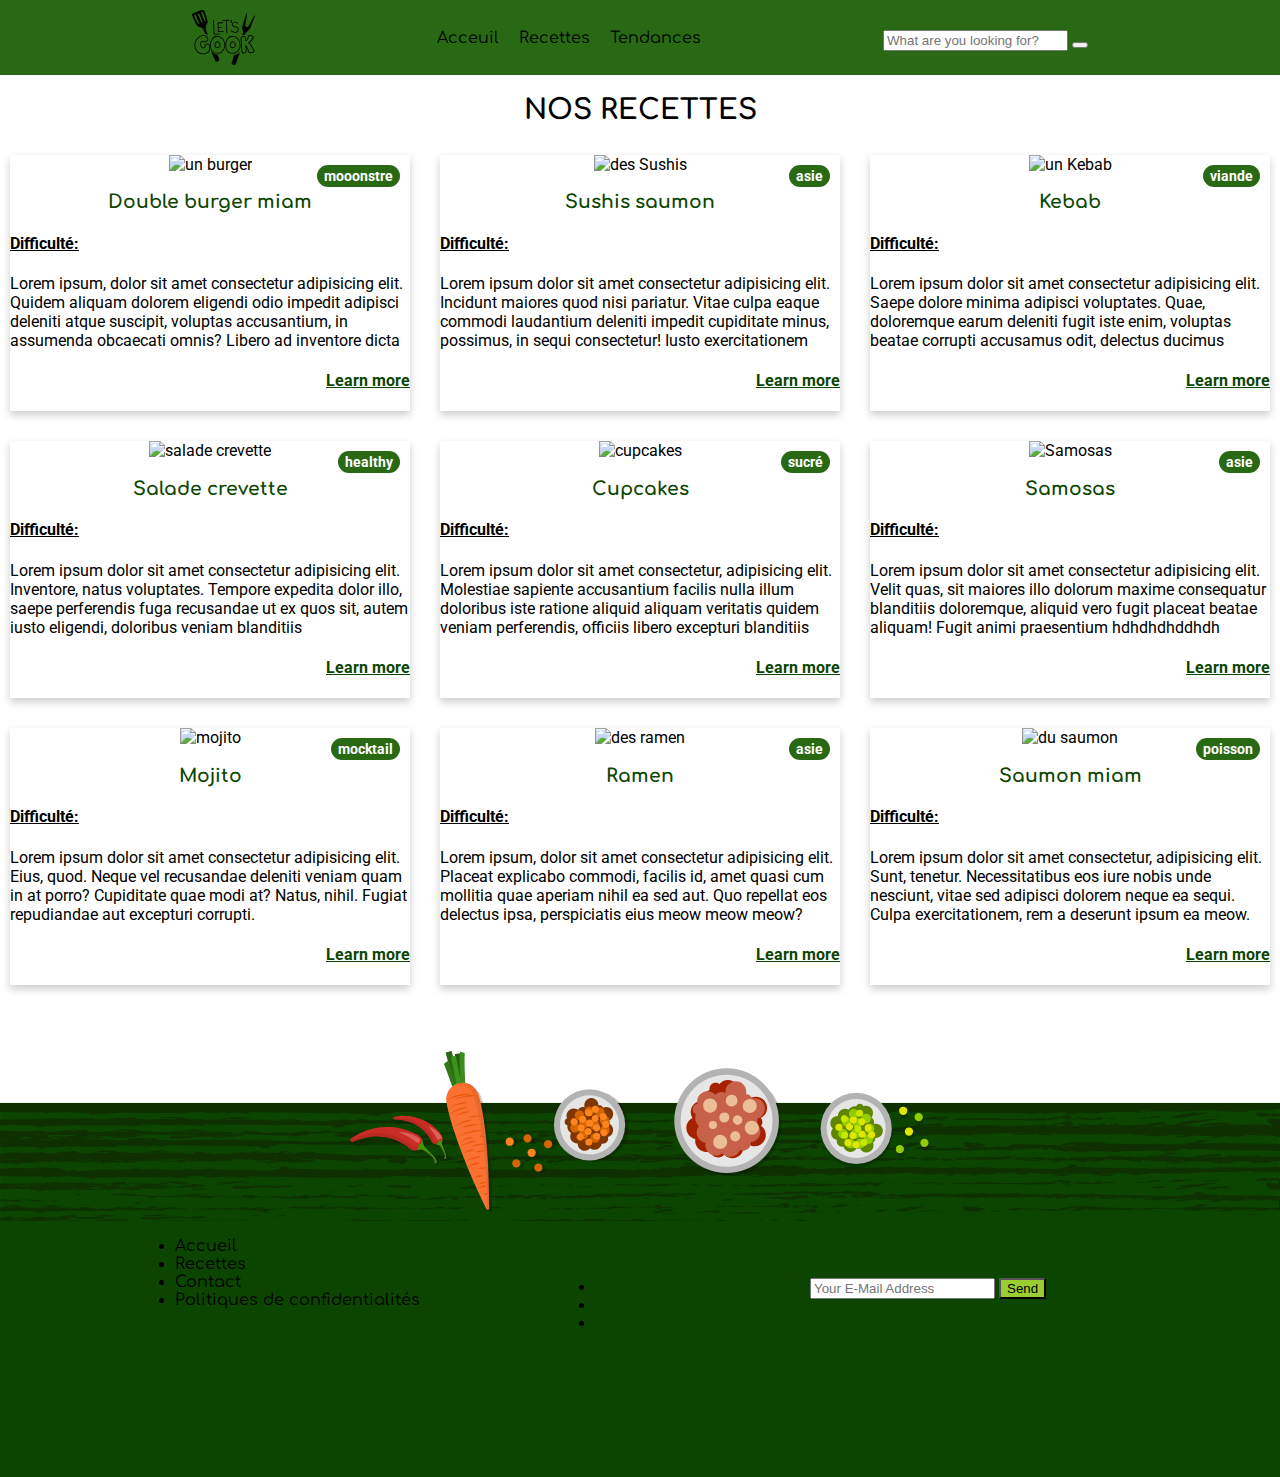
==== commit ee323bd3: "je sais plus ce que jai fais" ====
--- a/index.html
+++ b/index.html
@@ -9,6 +9,9 @@
   <link rel="preconnect" href="https://fonts.googleapis.com">
   <link rel="preconnect" href="https://fonts.gstatic.com" crossorigin>
   <link href="https://fonts.googleapis.com/css2?family=Roboto&display=swap" rel="stylesheet">
+  <link rel="preconnect" href="https://fonts.googleapis.com">
+<link rel="preconnect" href="https://fonts.gstatic.com" crossorigin>
+<link href="https://fonts.googleapis.com/css2?family=Comfortaa&display=swap" rel="stylesheet">
   <link rel="stylesheet" href="https://cdnjs.cloudflare.com/ajax/libs/font-awesome/6.5.1/css/all.min.css"
     integrity="sha512-DTOQO9RWCH3ppGqcWaEA1BIZOC6xxalwEsw9c2QQeAIftl+Vegovlnee1c9QX4TctnWMn13TZye+giMm8e2LwA=="
     crossorigin="anonymous" referrerpolicy="no-referrer" />
@@ -49,7 +52,7 @@
           <p class="description">Lorem ipsum, dolor sit amet consectetur adipisicing elit. Quidem aliquam dolorem
             eligendi odio impedit adipisci deleniti atque suscipit, voluptas accusantium, in assumenda obcaecati
             omnis? Libero ad inventore dicta</p>
-          <h4 class="Learn">Learn more</h4>
+          <h4 class="learn">Learn more</h4>
         </article>
 
         <article class="box">
@@ -66,7 +69,7 @@
           <p class="description">Lorem ipsum dolor sit amet consectetur adipisicing elit. Incidunt maiores quod nisi
             pariatur. Vitae culpa eaque commodi laudantium deleniti impedit cupiditate minus, possimus, in sequi
             consectetur! Iusto exercitationem</p>
-          <h4 class="Learn">Learn more</h4>
+          <h4 class="learn">Learn more</h4>
         </article>
         <article class="box">
           <div class="articlebadge-contener">
@@ -81,7 +84,7 @@
             voluptates. Quae, doloremque earum deleniti fugit iste enim, voluptas beatae corrupti accusamus odit,
             delectus ducimus </p>
           </p>
-          <h4 class="Learn">Learn more</h4>
+          <h4 class="learn">Learn more</h4>
         </article>
 
         <article class="box">
@@ -94,7 +97,7 @@
           <p class="description">Lorem ipsum dolor sit amet consectetur adipisicing elit. Inventore, natus voluptates.
             Tempore expedita dolor illo, saepe perferendis fuga recusandae ut ex quos sit, autem iusto eligendi,
             doloribus veniam blanditiis</p>
-          <h4 class="Learn">Learn more</h4>
+          <h4 class="learn">Learn more</h4>
         </article>
 
 
@@ -109,7 +112,7 @@
           <p class="description">Lorem ipsum dolor sit amet consectetur, adipisicing elit. Molestiae sapiente
             accusantium facilis nulla illum doloribus iste ratione aliquid aliquam veritatis quidem veniam
             perferendis, officiis libero excepturi blanditiis </p>
-          <h4 class="Learn">Learn more</h4>
+          <h4 class="learn">Learn more</h4>
         </article>
 
 
@@ -124,7 +127,7 @@
           <p class="description">Lorem ipsum dolor sit amet consectetur adipisicing elit. Velit quas, sit maiores illo
             dolorum maxime consequatur blanditiis doloremque, aliquid vero fugit placeat beatae aliquam! Fugit animi
             praesentium hdhdhdhddhdh</p>
-          <h4 class="Learn">Learn more</h4>
+          <h4 class="learn">Learn more</h4>
         </article>
 
 
@@ -138,7 +141,7 @@
           <p class="description">Lorem ipsum dolor sit amet consectetur adipisicing elit. Eius, quod. Neque vel
             recusandae deleniti veniam quam in at porro? Cupiditate quae modi at? Natus, nihil. Fugiat repudiandae aut
             excepturi corrupti.</p>
-          <h4 class="Learn">Learn more</h4>
+          <h4 class="learn">Learn more</h4>
         </article>
 
         <article class="box">
@@ -151,7 +154,7 @@
           <p class="description">Lorem ipsum, dolor sit amet consectetur adipisicing elit. Placeat explicabo commodi,
             facilis id, amet quasi cum mollitia quae aperiam nihil ea sed aut. Quo repellat eos delectus ipsa,
             perspiciatis eius meow meow meow?</p>
-          <h4 class="Learn">Learn more</h4>
+          <h4 class="learn">Learn more</h4>
         </article>
 
         <article class="box">
@@ -165,7 +168,7 @@
           <p class="description">Lorem ipsum dolor sit amet consectetur, adipisicing elit. Sunt, tenetur.
             Necessitatibus eos iure nobis unde nesciunt, vitae sed adipisci dolorem neque ea sequi. Culpa
             exercitationem, rem a deserunt ipsum ea meow.</p>
-          <h4 class="Learn">Learn more</h4>
+          <h4 class="learn">Learn more</h4>
         </article>
 
       </div>
--- a/style.css
+++ b/style.css
@@ -11,7 +11,10 @@
   width: 100%;
 }
 
-
+h3{
+  font-family: 'Comfortaa', sans-serif;
+  color: #0c4500;
+}
 
 
 
@@ -31,10 +34,10 @@
   align-items: center;
   gap: 20px;
 }
-.Learn {
+.learn {
   text-align: right;
   text-decoration: underline;
-  color: blue;
+  color: #0c4500;
 }
 
 #logo {
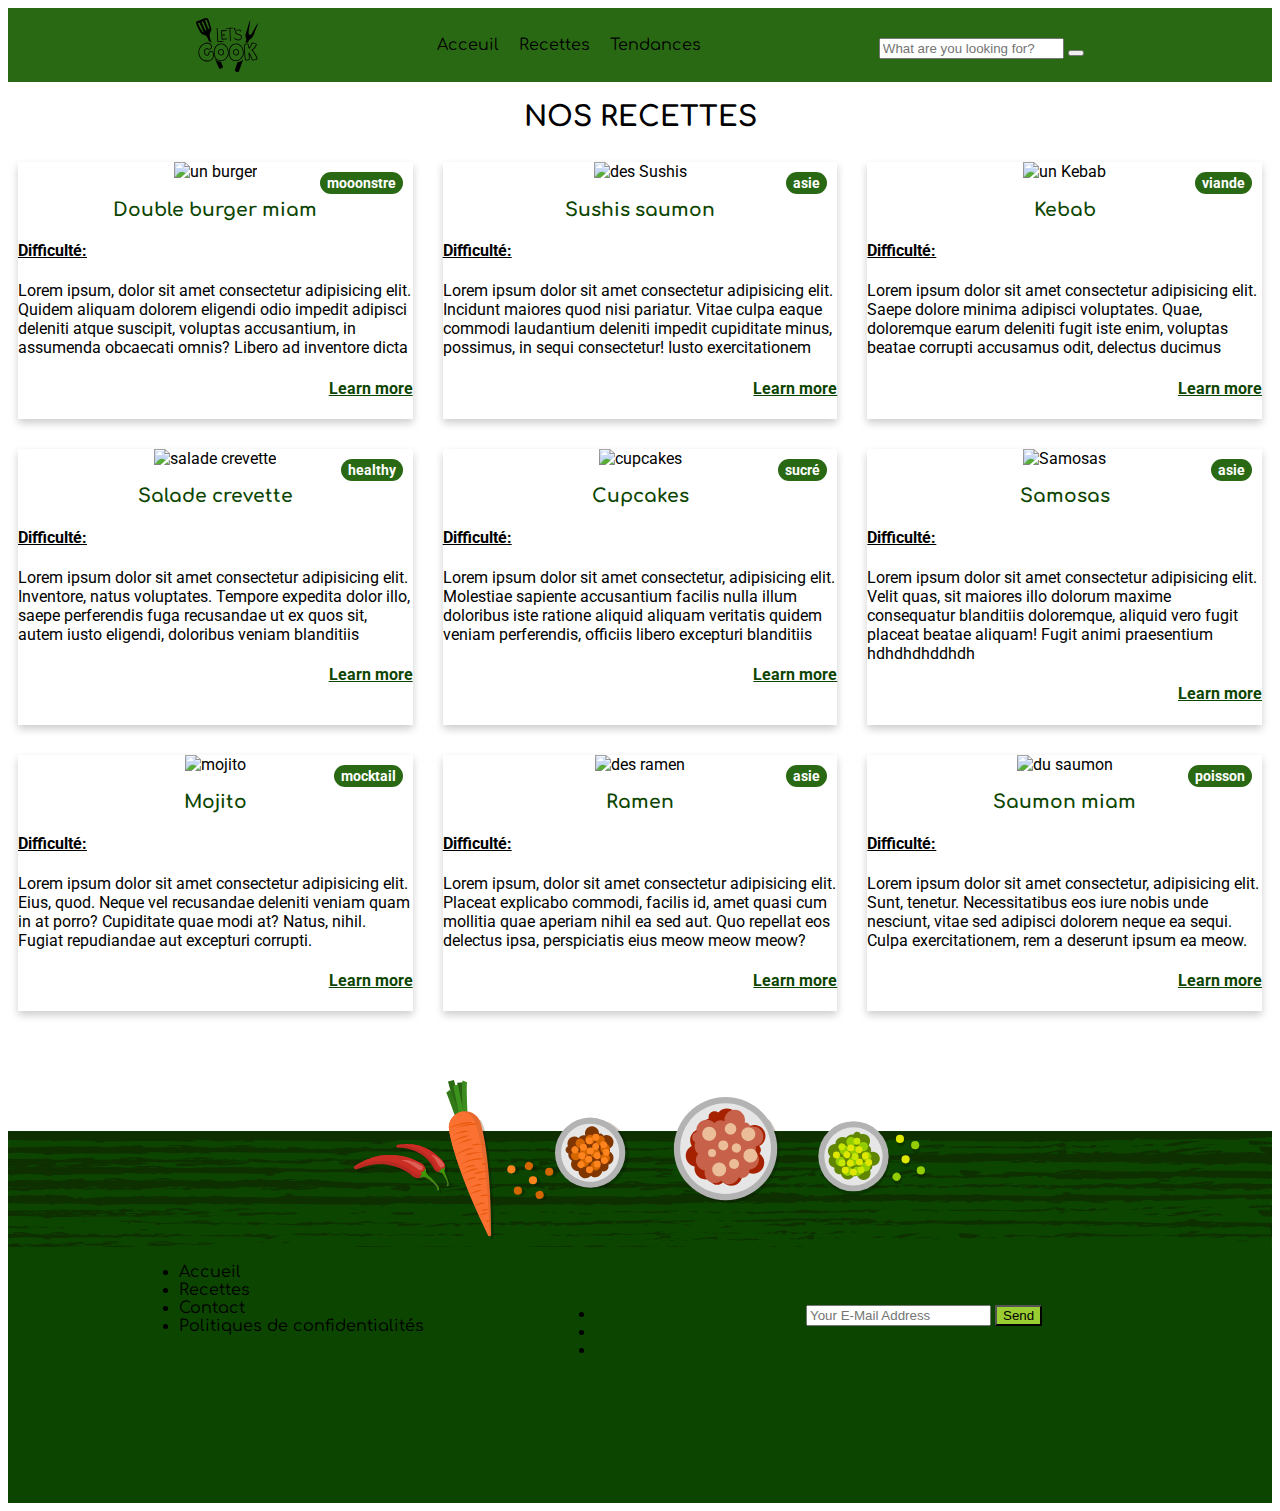
==== commit caf6982b: "added to readme, frameworkcss et register page" ====
--- a/index.html
+++ b/index.html
@@ -5,6 +5,9 @@
   <meta charset="UTF-8">
   <meta name="viewport" content="width=device-width, initial-scale=1.0">
   <title>Let's Cook !</title>
+  <link rel="stylesheet" href="https://cdnjs.cloudflare.com/ajax/libs/font-awesome/6.5.1/css/all.min.css"
+    integrity="sha512-DTOQO9RWCH3ppGqcWaEA1BIZOC6xxalwEsw9c2QQeAIftl+Vegovlnee1c9QX4TctnWMn13TZye+giMm8e2LwA=="
+    crossorigin="anonymous" referrerpolicy="no-referrer" />
   <link rel="stylesheet" href="style.css">
   <link rel="preconnect" href="https://fonts.googleapis.com">
   <link rel="preconnect" href="https://fonts.gstatic.com" crossorigin>
@@ -12,9 +15,6 @@
   <link rel="preconnect" href="https://fonts.googleapis.com">
 <link rel="preconnect" href="https://fonts.gstatic.com" crossorigin>
 <link href="https://fonts.googleapis.com/css2?family=Comfortaa&display=swap" rel="stylesheet">
-  <link rel="stylesheet" href="https://cdnjs.cloudflare.com/ajax/libs/font-awesome/6.5.1/css/all.min.css"
-    integrity="sha512-DTOQO9RWCH3ppGqcWaEA1BIZOC6xxalwEsw9c2QQeAIftl+Vegovlnee1c9QX4TctnWMn13TZye+giMm8e2LwA=="
-    crossorigin="anonymous" referrerpolicy="no-referrer" />
 </head>
 
 <body>
@@ -38,7 +38,7 @@
   <main>
     <section class="m-big__container">
       <h1>NOS RECETTES</h1>
-      <div class="m-container">
+      <div class="m-container mw-1320">
 
         <article class="box"> <div class="articlebadge-contener">
           <p class="Articlebadge">mooonstre</p> 
--- a/style.css
+++ b/style.css
@@ -1,5 +1,5 @@
 
-
+@import 'Brief2424/framework.css' 
 /* STYLE GENERAL */
 
 
@@ -7,15 +7,16 @@
   margin: 0;
 }
 
+
 img {
   width: 100%;
 }
+
 
 h3{
   font-family: 'Comfortaa', sans-serif;
   color: #0c4500;
 }
-
 
 
 article {
@@ -27,32 +28,7 @@
 }
 
 
-.m-header__navbar{
-  display: flex;
-  justify-content: space-around;
-  flex-wrap: wrap;
-  align-items: center;
-  gap: 20px;
-}
-.learn {
-  text-align: right;
-  text-decoration: underline;
-  color: #0c4500;
-}
-
-#logo {
-  width: 5%;
-display: flex;
-justify-content: flex-start;
-}
-
-.m-header {
-  background-color: #2a6914;
-  padding: 10px;
-  text-align: center;
-  display: flex;
-  justify-content: space-evenly;
-}
+p{ text-align: left;}
 
 
 a {
@@ -65,6 +41,53 @@
   font-family: 'Comfortaa', cursive;
   font-size: 28px;
 }
+
+/* STYLE HEADER */
+
+
+#logo {
+  width: 5%;
+display: flex;
+justify-content: flex-start;
+}
+
+
+.m-header__navbar{
+  display: flex;
+  justify-content: space-around;
+  flex-wrap: wrap;
+  align-items: center;
+  gap: 20px;
+}
+
+
+.m-header {
+  background-color: #2a6914;
+  padding: 10px;
+  text-align: center;
+  display: flex;
+  justify-content: space-evenly;
+}
+
+
+
+
+
+
+
+
+
+
+
+.learn {
+  text-align: right;
+  text-decoration: underline;
+  color: #0c4500;
+}
+
+
+
+
 .m-container {
   display: flex;
   justify-content: space-between;
@@ -83,7 +106,6 @@
   text-align: left;
 }
 
-p{ text-align: left;}
 
 footer p{
     text-align: left;
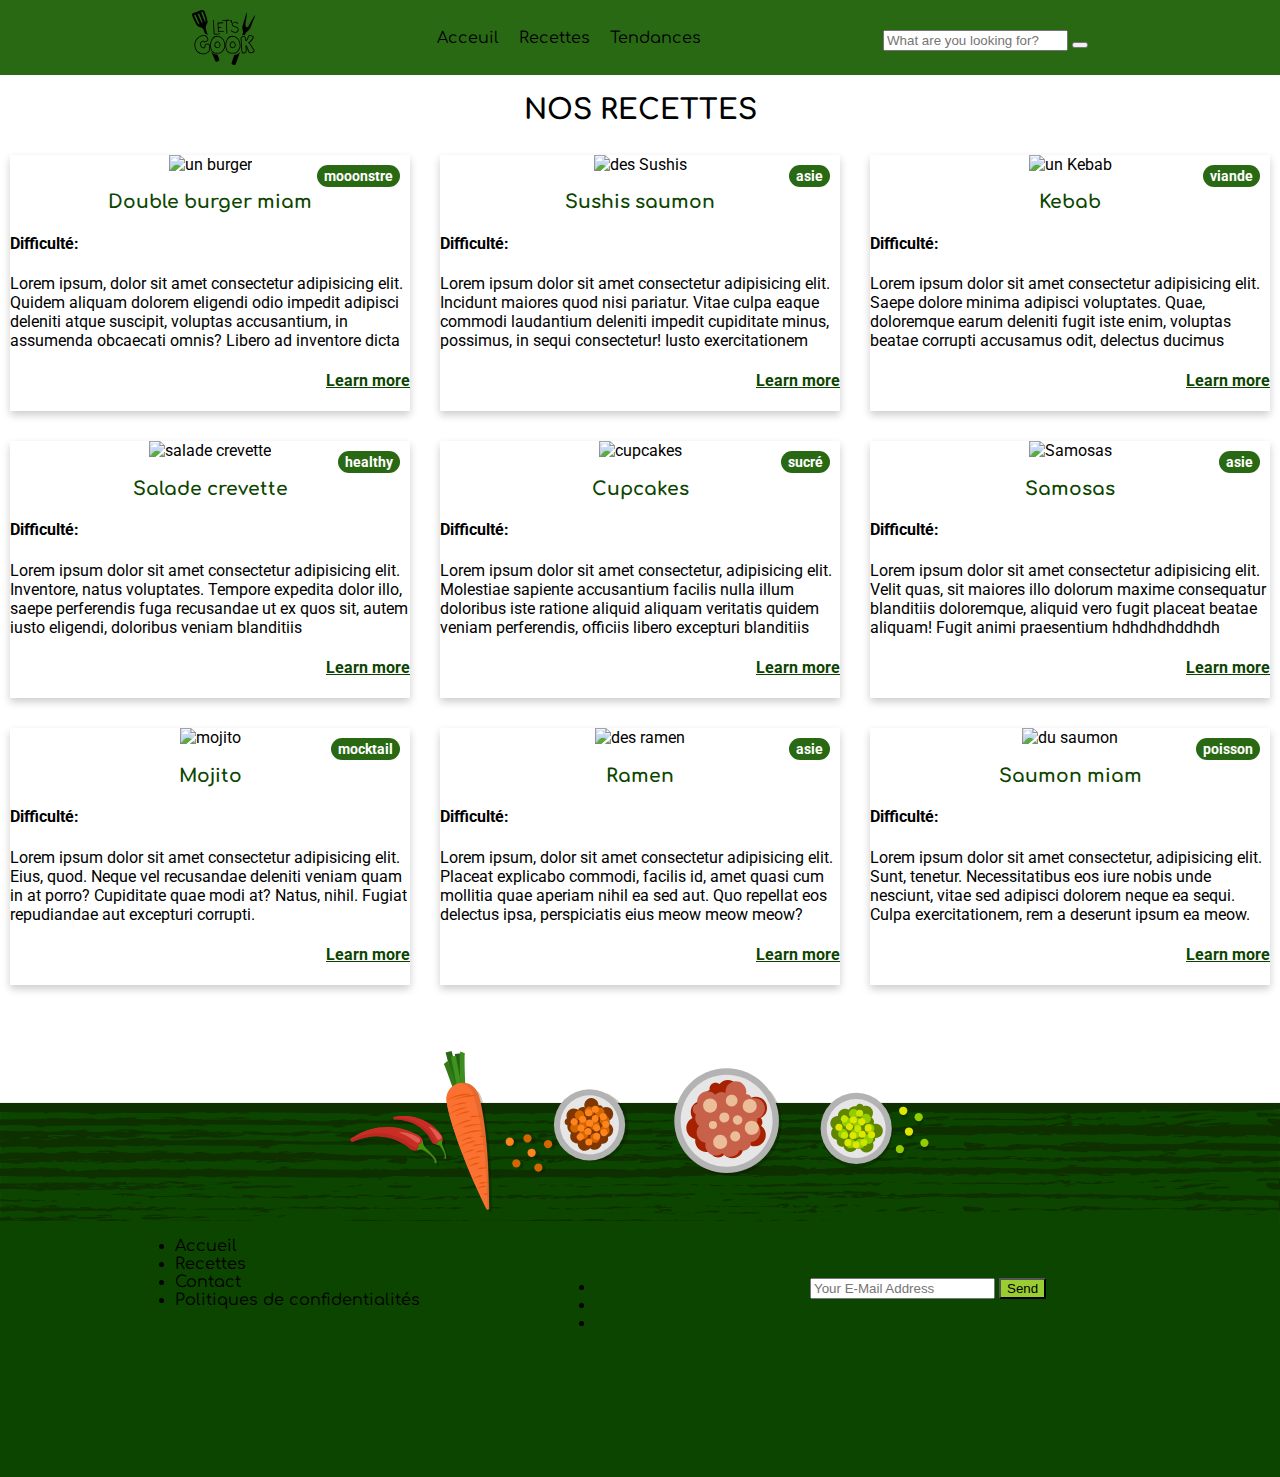
==== commit 5eafd0e8: "modi classes + added register anchor" ====
--- a/index.html
+++ b/index.html
@@ -8,7 +8,9 @@
   <link rel="stylesheet" href="https://cdnjs.cloudflare.com/ajax/libs/font-awesome/6.5.1/css/all.min.css"
     integrity="sha512-DTOQO9RWCH3ppGqcWaEA1BIZOC6xxalwEsw9c2QQeAIftl+Vegovlnee1c9QX4TctnWMn13TZye+giMm8e2LwA=="
     crossorigin="anonymous" referrerpolicy="no-referrer" />
+    <link rel="stylesheet" href="framework.css">
   <link rel="stylesheet" href="style.css">
+  
   <link rel="preconnect" href="https://fonts.googleapis.com">
   <link rel="preconnect" href="https://fonts.gstatic.com" crossorigin>
   <link href="https://fonts.googleapis.com/css2?family=Roboto&display=swap" rel="stylesheet">
@@ -26,149 +28,151 @@
       <a href="recettes" class="m-header__a">Recettes</a>
       <a href="tendances" class="m-header__a">Tendances</a>
     </nav>
-    <div class="m-searchbar">
+    <div class="m-searchbar d-flex jc-fe">
       <div class="m-searchbar__btn">
         <input type="text" class="m-searchTerm" placeholder="What are you looking for?">
         <button type="submit" class="searchButton">
           <i class="fa fa-search" alt="loupe"></i>
         </button>
+        <a href="register.html" class="register-anchor"><i class="fa-solid fa-user" alt="bonhomme pour inscrire"></i></a>
       </div>
     </div>
   </header>
   <main>
-    <section class="m-big__container">
+    <section class="m-big__container d-flex fd-c">
       <h1>NOS RECETTES</h1>
-      <div class="m-container mw-1320">
-
-        <article class="box"> <div class="articlebadge-contener">
+      <div class="m-container mw-1320 d-flex jc-sb f-ww"> 
+         <!-- jai mod le nom des classes avec le framework.css..cest vrmt + logique !-->
+
+        <article class="box"> <div class="articlebadge-contener d-flex jc-fe">
           <p class="Articlebadge">mooonstre</p> 
         </div>
           <img src="https://i.postimg.cc/MGLY6Jv3/sk-u-VPV-n-V17-Tw-unsplash.jpg" alt="un burger">
          
           <h3 class="titre recette">Double burger miam</h3>
-          <h4 class="article__difficulte">Difficulté:
+          <h4 class="article__difficulte ta-l">Difficulté:
             <i class="fa-solid fa-star"></i><i class="fa-solid fa-star"></i>
           </h4>
           <p class="description">Lorem ipsum, dolor sit amet consectetur adipisicing elit. Quidem aliquam dolorem
             eligendi odio impedit adipisci deleniti atque suscipit, voluptas accusantium, in assumenda obcaecati
             omnis? Libero ad inventore dicta</p>
-          <h4 class="learn">Learn more</h4>
-        </article>
-
-        <article class="box">
-          <div class="articlebadge-contener">
+          <h4 class="learn td-u ta-r">Learn more</h4>
+        </article>
+
+        <article class="box">
+          <div class="articlebadge-contener d-flex jc-fe">
             <p class="Articlebadge">asie</p> 
           </div>
           <img src="https://i.postimg.cc/mgpnfhp4/vinicius-benedit-1-GEAA8q3wk-unsplash-1.jpg" alt="des Sushis">
 
           <h3 class="titre recette">Sushis saumon</h3>
-          <h4 class="article__difficulte">Difficulté:
+          <h4 class="article__difficulte ta-l">Difficulté:
             <i class="fa-solid fa-star"></i><i class="fa-solid fa-star"></i><i class="fa-solid fa-star"></i><i
               class="fa-solid fa-star"></i>
           </h4>
           <p class="description">Lorem ipsum dolor sit amet consectetur adipisicing elit. Incidunt maiores quod nisi
             pariatur. Vitae culpa eaque commodi laudantium deleniti impedit cupiditate minus, possimus, in sequi
             consectetur! Iusto exercitationem</p>
-          <h4 class="learn">Learn more</h4>
-        </article>
-        <article class="box">
-          <div class="articlebadge-contener">
+          <h4 class="learn td-u ta-r">Learn more</h4>
+        </article>
+        <article class="box">
+          <div class="articlebadge-contener d-flex jc-fe">
             <p class="Articlebadge">viande</p> 
           </div>
           <img src="https://i.postimg.cc/bwMj06h1/dolores-preciado-7a-Ad6mk-NE-unsplash.jpg" alt="un Kebab">
 
           <h3 class="titre recette">Kebab</h3>
-          <h4 class="article__difficulte"> Difficulté: <i class="fa-solid fa-star"><i class="fa-solid fa-star"></i><i
+          <h4 class="article__difficulte ta-l"> Difficulté: <i class="fa-solid fa-star"><i class="fa-solid fa-star"></i><i
                 class="fa-solid fa-star"></i></i></h4>
           <p class="description">Lorem ipsum dolor sit amet consectetur adipisicing elit. Saepe dolore minima adipisci
             voluptates. Quae, doloremque earum deleniti fugit iste enim, voluptas beatae corrupti accusamus odit,
             delectus ducimus </p>
           </p>
-          <h4 class="learn">Learn more</h4>
-        </article>
-
-        <article class="box">
-          <div class="articlebadge-contener">
+          <h4 class="learn td-u ta-r">Learn more</h4>
+        </article>
+
+        <article class="box">
+          <div class="articlebadge-contener d-flex jc-fe">
             <p class="Articlebadge">healthy</p> 
           </div>
           <img src="https://i.postimg.cc/NM9vFtbK/max-mota-XBxk-K9n-I6-0-unsplash.jpg" alt="salade crevette">
           <h3 class="titre recette"> Salade crevette</h3>
-          <h4 class="article__difficulte">Difficulté: <i class="fa-solid fa-star"></i></h4>
+          <h4 class="article__difficulte ta-l">Difficulté: <i class="fa-solid fa-star"></i></h4>
           <p class="description">Lorem ipsum dolor sit amet consectetur adipisicing elit. Inventore, natus voluptates.
             Tempore expedita dolor illo, saepe perferendis fuga recusandae ut ex quos sit, autem iusto eligendi,
             doloribus veniam blanditiis</p>
-          <h4 class="learn">Learn more</h4>
-        </article>
-
-
-        <article class="box">
-          <div class="articlebadge-contener">
+          <h4 class="learn td-u ta-r">Learn more</h4>
+        </article>
+
+
+        <article class="box">
+          <div class="articlebadge-contener d-flex jc-fe">
             <p class="Articlebadge">sucré</p> 
           </div>
           <img src="https://i.postimg.cc/Qx7FsmqJ/m-w-v-L6-XDSdvmec-unsplash.jpg" alt="cupcakes">
           <h3 class="titre recette"> Cupcakes</h3>
-          <h4 class="article__difficulte">Difficulté: <i class="fa-solid fa-star"></i><i class="fa-solid fa-star"></i><i
+          <h4 class="article__difficulte ta-l">Difficulté: <i class="fa-solid fa-star"></i><i class="fa-solid fa-star"></i><i
               class="fa-solid fa-star"></i></h4>
           <p class="description">Lorem ipsum dolor sit amet consectetur, adipisicing elit. Molestiae sapiente
             accusantium facilis nulla illum doloribus iste ratione aliquid aliquam veritatis quidem veniam
             perferendis, officiis libero excepturi blanditiis </p>
-          <h4 class="learn">Learn more</h4>
-        </article>
-
-
-        <article class="box">
-          <div class="articlebadge-contener">
+          <h4 class="learn td-u ta-r">Learn more</h4>
+        </article>
+
+
+        <article class="box">
+          <div class="articlebadge-contener d-flex jc-fe">
             <p class="Articlebadge">asie</p> 
           </div>
           <img src="https://i.postimg.cc/sXf6SKck/kabir-cheema-69a-G6-It7-Xdw-unsplash.jpg" alt="Samosas">
           <h3 class="titre recette"> Samosas</h3>
-          <h4 class="article__difficulte">Difficulté: <i class="fa-solid fa-star"></i><i class="fa-solid fa-star"></i>
+          <h4 class="article__difficulte ta-l">Difficulté: <i class="fa-solid fa-star"></i><i class="fa-solid fa-star"></i>
           </h4>
           <p class="description">Lorem ipsum dolor sit amet consectetur adipisicing elit. Velit quas, sit maiores illo
             dolorum maxime consequatur blanditiis doloremque, aliquid vero fugit placeat beatae aliquam! Fugit animi
             praesentium hdhdhdhddhdh</p>
-          <h4 class="learn">Learn more</h4>
-        </article>
-
-
-        <article class="box">
-          <div class="articlebadge-contener">
+          <h4 class="learn td-u ta-r">Learn more</h4>
+        </article>
+
+
+        <article class="box">
+          <div class="articlebadge-contener d-flex jc-fe">
             <p class="Articlebadge">mocktail</p> 
           </div>
           <img src="https://i.postimg.cc/wjwMkjc7/sk-Mzs-Wr-M8-DSCU-unsplash.jpg" alt="mojito">
           <h3 class="titre recette"> Mojito</h3>
-          <h4 class="article__difficulte">Difficulté: <i class="fa-solid fa-star"></i></h4>
+          <h4 class="article__difficulte ta-l">Difficulté: <i class="fa-solid fa-star"></i></h4>
           <p class="description">Lorem ipsum dolor sit amet consectetur adipisicing elit. Eius, quod. Neque vel
             recusandae deleniti veniam quam in at porro? Cupiditate quae modi at? Natus, nihil. Fugiat repudiandae aut
             excepturi corrupti.</p>
-          <h4 class="learn">Learn more</h4>
-        </article>
-
-        <article class="box">
-          <div class="articlebadge-contener">
+          <h4 class="learn td-u ta-r">Learn more</h4>
+        </article>
+
+        <article class="box">
+          <div class="articlebadge-contener d-flex jc-fe">
             <p class="Articlebadge">asie</p> 
           </div>
           <img src="https://i.postimg.cc/GtXMcVyM/hari-panicker-2t28-Ix-STq-F4-unsplash.jpg" alt="des ramen">
           <h3 class="titre recette"> Ramen</h3>
-          <h4 class="article__difficulte">Difficulté: <i class="fa-solid fa-star"></i></h4>
+          <h4 class="article__difficulte ta-l">Difficulté: <i class="fa-solid fa-star"></i></h4>
           <p class="description">Lorem ipsum, dolor sit amet consectetur adipisicing elit. Placeat explicabo commodi,
             facilis id, amet quasi cum mollitia quae aperiam nihil ea sed aut. Quo repellat eos delectus ipsa,
             perspiciatis eius meow meow meow?</p>
-          <h4 class="learn">Learn more</h4>
-        </article>
-
-        <article class="box">
-          <div class="articlebadge-contener">
+          <h4 class="learn td-u ta-r">Learn more</h4>
+        </article>
+
+        <article class="box">
+          <div class="articlebadge-contener d-flex jc-fe">
             <p class="Articlebadge">poisson</p> 
           </div>
           <img src="https://i.postimg.cc/N0GwbqxM/ca-creative-bp-PTl-XWTOvg-unsplash.jpg" alt="du saumon">
           <h3 class="titre recette"> Saumon miam</h3>
-          <h4 class="article__difficulte">Difficulté: <i class="fa-solid fa-star"></i><i class="fa-solid fa-star"></i><i
+          <h4 class="article__difficulte ta-l">Difficulté: <i class="fa-solid fa-star"></i><i class="fa-solid fa-star"></i><i
               class="fa-solid fa-star"></i></h4>
           <p class="description">Lorem ipsum dolor sit amet consectetur, adipisicing elit. Sunt, tenetur.
             Necessitatibus eos iure nobis unde nesciunt, vitae sed adipisci dolorem neque ea sequi. Culpa
             exercitationem, rem a deserunt ipsum ea meow.</p>
-          <h4 class="learn">Learn more</h4>
+          <h4 class="learn td-u ta-r">Learn more</h4>
         </article>
 
       </div>
@@ -177,7 +181,7 @@
 
   <footer>
     <div class="imgdiv"></div>
-    <div class="contener-footer">
+    <div class="contener-footer d-flex jc-se">
       <div class="acceuil">
         <ul>
           <li> <a href="#">Accueil</a></li>
--- a/framework.css
+++ b/framework.css
@@ -0,0 +1,62 @@
+.mw-1320{
+    max-width: 1320px;
+}
+
+.d-flex{
+    display: flex;
+}
+
+
+
+/*ANCHOR - Justify Content*/
+
+.jc-sb{
+    justify-content: space-between;
+}
+
+.jc-sa{
+    justify-self: space-around;
+}
+
+.jc-se{
+    justify-content: space-evenly;
+}
+
+.jc-fe{
+    justify-content: flex-end;
+}
+
+.jc-fs{
+    justify-content: flex-start;
+}
+
+/* ANCHOR flex wrap */
+.f-ww{
+    flex-wrap: wrap;
+}
+
+.f-wnw{
+    flex-wrap: nowrap;
+}
+
+
+.ta-c{
+    text-align: center;
+}
+.ta-l{
+    text-align: left;
+}
+.ta-r{
+    text-align: right;
+}
+.td-u{
+    text-decoration: underline;
+}
+
+.td-nn{
+    text-decoration: none;
+}
+
+.fd-c{
+    flex-direction: column;
+}--- a/style.css
+++ b/style.css
@@ -1,5 +1,4 @@
 
-@import 'Brief2424/framework.css' 
 /* STYLE GENERAL */
 
 
@@ -70,7 +69,9 @@
 }
 
 
-
+.register-anchor{
+  align-items: left;
+}
 
 
 
@@ -80,8 +81,6 @@
 
 
 .learn {
-  text-align: right;
-  text-decoration: underline;
   color: #0c4500;
 }
 
@@ -89,28 +88,22 @@
 
 
 .m-container {
-  display: flex;
-  justify-content: space-between;
-  flex-wrap: wrap;
   gap: 10px;
-max-width: 1320px;
 }
 
-.m-big__container{ display: flex;
-    flex-direction: column;
+.m-big__container{ 
     align-items: center;
 }
 
-.article__difficulte{
-  text-decoration: underline;
-  text-align: left;
-}
+
 
 
 footer p{
     text-align: left;
     margin: 0;
 }
+
+
 .imgdiv{
     background-image: url(images/cooking.svg);
     background-repeat: no-repeat;
@@ -127,8 +120,6 @@
 }
 
 .m-searchbar{
-  display: flex;
-  justify-content: flex-end;
   margin-top: 20px;
 
 }
@@ -137,10 +128,6 @@
   transform: scale(1.1);
 }
 
-.contener-footer{
-  display: flex;
-  justify-content: space-evenly ;
-}
 
 .btn{
   background-color: yellowgreen;
@@ -164,8 +151,3 @@
   padding: 3px 7px;
   z-index: 1;
 }
-
-.articlebadge-contener {
-  display: flex;
-  justify-content: flex-end;
-}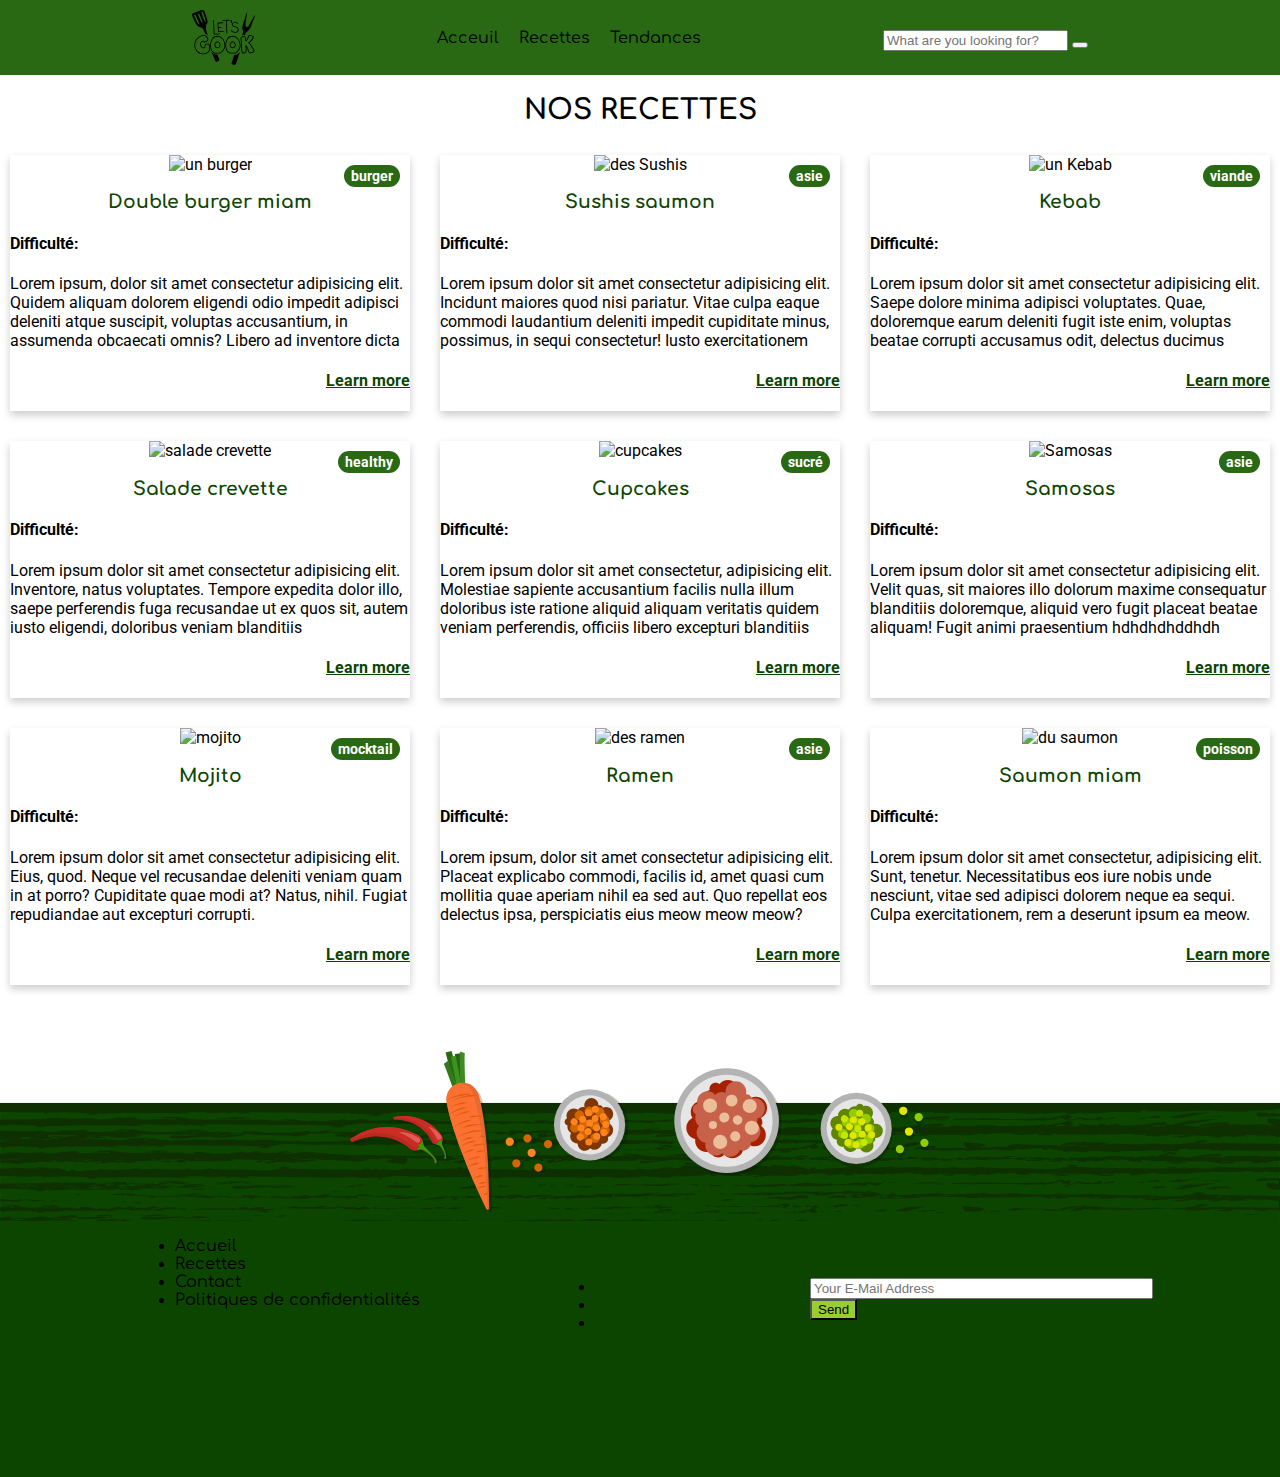
==== commit ee3c0eaf: "il manque nouveau link cdn font awesome et probleme de responsive dans la register" ====
--- a/index.html
+++ b/index.html
@@ -21,8 +21,8 @@
 
 <body>
   <header class="m-header">
-    <img id="logo" class="m-header__logo" src="images\logo.svg" alt="logo toque chef avec slogan lets cook">
-    <nav class="m-header__navbar ">
+    <img id="logo" class="m-header__logo d-flex jc-fs" src="images\logo.svg" alt="logo toque chef avec slogan lets cook">
+    <nav class="m-header__navbar d-flex jc-sa f-ww ">
 
       <a href="acceuil" class="m-header__a">Acceuil</a>
       <a href="recettes" class="m-header__a">Recettes</a>
@@ -45,7 +45,7 @@
          <!-- jai mod le nom des classes avec le framework.css..cest vrmt + logique !-->
 
         <article class="box"> <div class="articlebadge-contener d-flex jc-fe">
-          <p class="Articlebadge">mooonstre</p> 
+          <p class="Articlebadge">burger</p> 
         </div>
           <img src="https://i.postimg.cc/MGLY6Jv3/sk-u-VPV-n-V17-Tw-unsplash.jpg" alt="un burger">
          
@@ -87,7 +87,6 @@
           <p class="description">Lorem ipsum dolor sit amet consectetur adipisicing elit. Saepe dolore minima adipisci
             voluptates. Quae, doloremque earum deleniti fugit iste enim, voluptas beatae corrupti accusamus odit,
             delectus ducimus </p>
-          </p>
           <h4 class="learn td-u ta-r">Learn more</h4>
         </article>
 
@@ -181,7 +180,7 @@
 
   <footer>
     <div class="imgdiv"></div>
-    <div class="contener-footer d-flex jc-se">
+    <div class="contener-footer d-flex jc-se f-ww mnh-368">
       <div class="acceuil">
         <ul>
           <li> <a href="#">Accueil</a></li>
@@ -203,15 +202,10 @@
           <h3>Abonnez-vous a notre newsletter !</h3>
           <input type="email" class="form__field" placeholder="Your E-Mail Address" />
           <button type="button" class="btn">Send</button>
-          </form>
-
-      </div>
-      </section>
-  </footer>
-  </div>
-  <div>
-
-  </div>
+        </section>
+      </div>
+    </div>
+</footer>
 
 </body>
 
--- a/framework.css
+++ b/framework.css
@@ -1,5 +1,8 @@
 .mw-1320{
     max-width: 1320px;
+}
+.mnh-368{
+    min-height: 368px;
 }
 
 .d-flex{
--- a/style.css
+++ b/style.css
@@ -46,15 +46,10 @@
 
 #logo {
   width: 5%;
-display: flex;
-justify-content: flex-start;
 }
 
 
 .m-header__navbar{
-  display: flex;
-  justify-content: space-around;
-  flex-wrap: wrap;
   align-items: center;
   gap: 20px;
 }
@@ -72,12 +67,6 @@
 .register-anchor{
   align-items: left;
 }
-
-
-
-
-
-
 
 
 .learn {
@@ -137,7 +126,9 @@
   h1{
     color:#0c4500;
   }
-  
+  .imgdiv{
+    position: top;
+  }
 }
 
 .Articlebadge {
@@ -151,3 +142,8 @@
   padding: 3px 7px;
   z-index: 1;
 }
+
+.form__field{
+  width: 100%;
+
+}